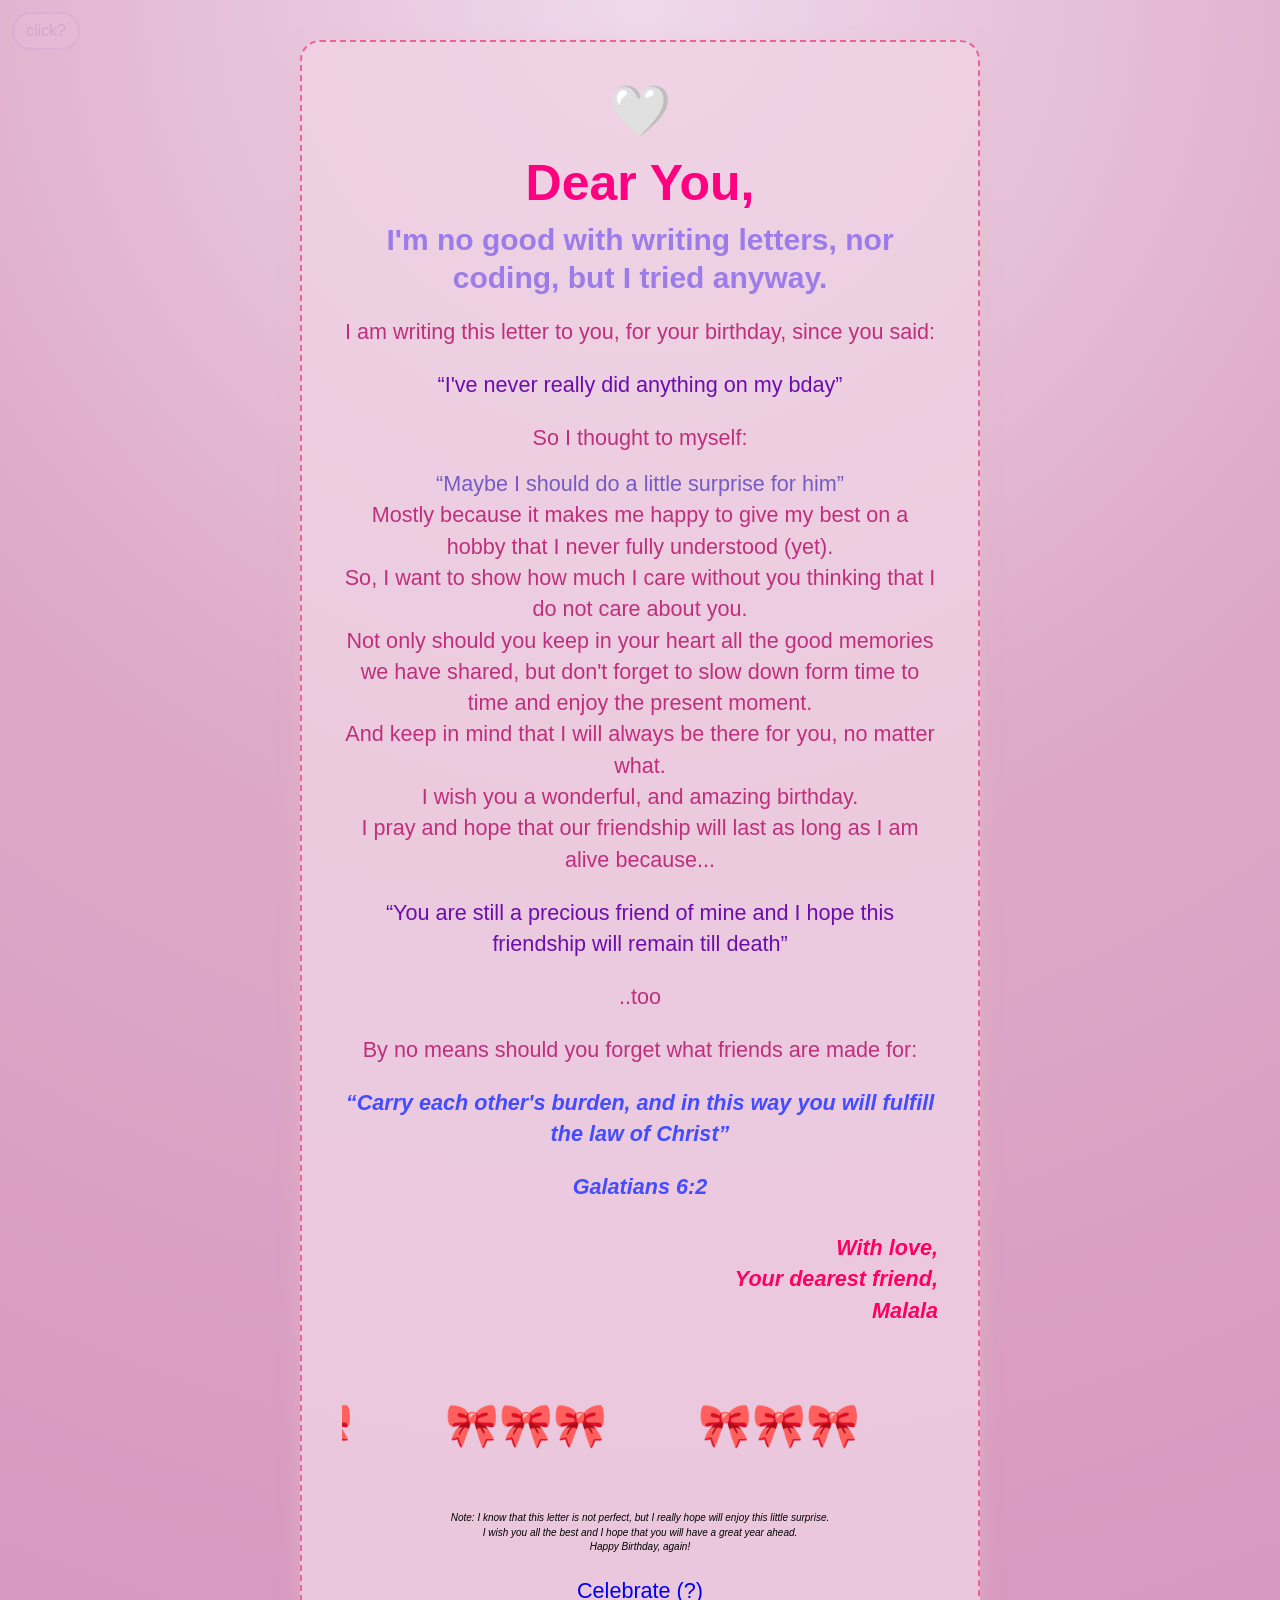
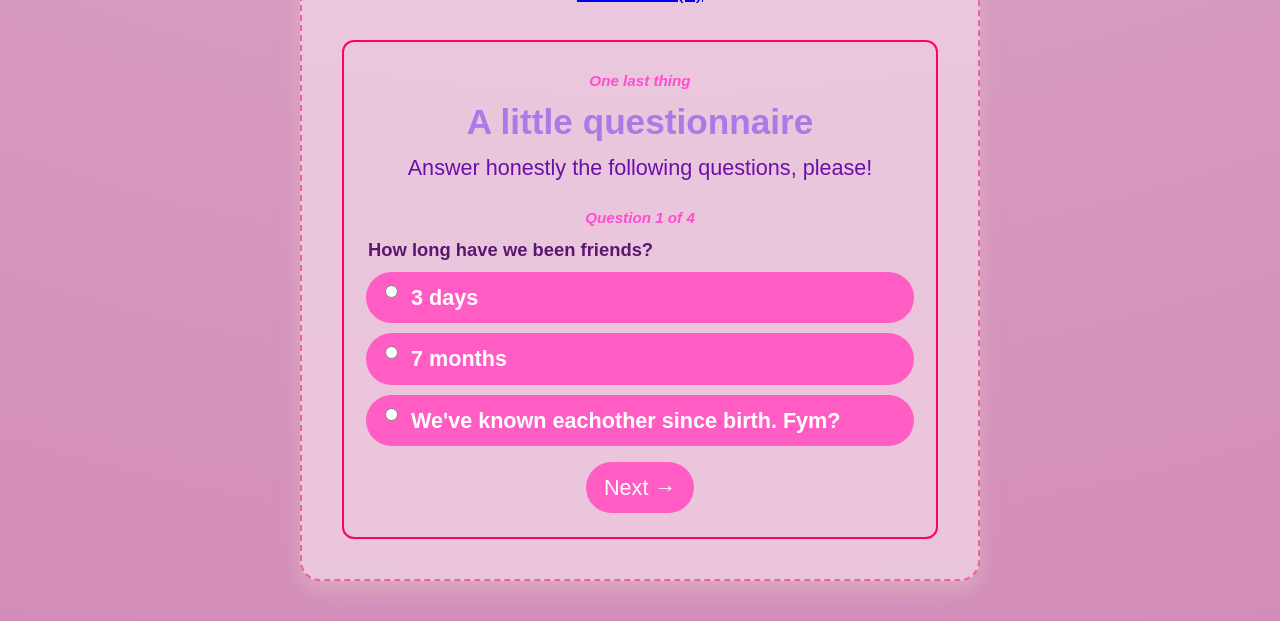
==== index.html @ 6f20fec8 "Create index.html index// which is the site... i hope it works" ====
<!DOCTYPE html>
<html lang="en">
<head> 
    <meta charset="UTF-8">
    <meta name="viewport" content="width=device-width, initial-scale=1.0">
    <title> A little nothing for your birthday </title>
    <style>
        :root { color-scheme: light; }
        * { box-sizing: border-box; }
        html { scroll-behavior: smooth; }
        body {
            position: relative;
            display: flex;
            justify-content: center;
            min-height: 100vh;
            margin: 0;
            padding: clamp(12px, 4vw, 40px);
            overflow-x: hidden;
            background: radial-gradient(circle at top, #efd9eb 0%, #deaac9 35%, #d38db9 100%);
            color: #5b176f;
            font-family: 'Segoe UI', Tahoma, Geneva, Verdana, sans-serif;
        }
        .floating-hearts {
            position: fixed;
            inset: 0;
            z-index: 0;
            overflow: hidden;
            pointer-events: none;
        }
        .heart-particle {
            position: absolute;
            bottom: -10vh;
            left: 0;
            opacity: 0;
            user-select: none;
            animation: floatUp linear infinite;
            text-shadow: 0 0 10px rgba(255,255,255,.45);
        }
        @keyframes floatUp {
            0% { transform: translate3d(0,0,0) scale(.7) rotate(0deg); opacity: 0; }
            15% { opacity: .7; }
            100% { transform: translate3d(var(--drift-x),-118vh,0) scale(1.35) rotate(var(--spin)); opacity: 0; }
        }
        .letter-container {
            position: relative;
            z-index: 1;
            width: min(100%, 680px);
            min-width: 0;
            padding: clamp(20px, 5vw, 40px);
            border: 2px dashed #ec629a;
            border-radius: 20px;
            background: rgba(239,211,228,0.8);
            box-shadow: 0 10px 20px rgba(225,192,193,.55);
            text-align: center;
            opacity: 0;
            transform: translateY(24px) scale(.98);
            transition: opacity .9s ease, transform .9s ease;
        }
        .letter-container.is-visible { opacity: 1; transform: translateY(0) scale(1); }
        .reveal { opacity: 0; transform: translateY(18px) rotate(1deg); filter: blur(4px); transition: opacity .8s ease, transform .8s ease, filter .8s ease; }
        .reveal.is-visible { opacity: 1; transform: translateY(0) rotate(0); filter: blur(0); }
        .heart-icon {
            display: block;
            margin: 0 auto 16px;
            border: 0;
            background: transparent;
            color: crimson;
            cursor: not-allowed;
            font-size: clamp(38px, 10vw, 50px);
            animation: heartPulse 1.8s ease-in-out infinite;
        }
        @keyframes heartPulse { 0%,100% { transform: scale(1); } 50% { transform: scale(1.12); } }
        h1 { margin: 0 0 10px; color: #ff0080; font-size: clamp(2rem, 8vw, 3.125rem); line-height: 1.1; }
        h2 { margin: 0 auto 20px; color: #9b7ce9; font-size: clamp(1.25rem, 4.5vw, 1.875rem); line-height: 1.25; }
        .letter-text, .citation, .qotation, .friendship-quiz-intro { font-size: clamp(1rem, 2.5vw, 1.35rem); line-height: 1.45; }
        .letter-text { margin: 0 0 15px; color: rgb(190, 48, 125); text-indent: 0; }
        .citation { color: #6a0eac; }
        .qotation { color: #765cc2; }
        .signature { margin-top: 30px; color: #fd0061; text-align: right; font-size: clamp(1rem, 2.5vw, 1.35rem); font-style: italic; font-weight: bold; }
        .carousel { width: 100%; margin: 24px auto 0; overflow: hidden; border-radius: 12px; padding: .5em 0; }
        .carousel-track { display: flex; width: max-content; animation: scroll 18s linear infinite; }
        .group { display: flex; flex-shrink: 0; align-items: center; justify-content: center; gap: .75em; padding-right: .75em; }
        .card { display: flex; flex: 0 0 5.5em; height: 3em; align-items: center; justify-content: center; border-radius: 10px; background: rgba(239,211,228,0); font-size: clamp(1.8rem, 7vw, 2.7rem); line-height: 1; }
        @keyframes scroll { from { transform: translateX(0); } to { transform: translateX(-50%); } }
        .note { margin-top: 10px; color: #000; font-size: 10px; font-style: italic; }
        .celebrate-link { margin-top: 20px; text-align: center; }
        .friendship-quiz { margin-top: 34px; padding: clamp(18px, 4vw, 28px) clamp(14px, 4vw, 22px) 24px; border: 2px solid #ff0166; border-radius: 12px; }
        .friendship-quiz h2 { margin: 0 0 8px; color: #9e65e9cc; font-size: clamp(1.6rem, 6vw, 2.2rem); }
        .friendship-quiz-kicker, .question-count { margin: 0 0 8px; color: #ff4dd0; font-size: .95rem; font-weight: 650; font-style: oblique; }
        .friendship-quiz-intro { margin: 8px 0 24px; color: #6a0eac; }
        fieldset { display: grid; gap: 10px; margin: 0; padding: 0; border: 0; text-align: left; }
        legend { margin: 0 0 8px; color: #5b176f; font-size: 1.15rem; font-weight: 700; }
        fieldset label { display: flex; min-width: 0; gap: 10px; align-items: flex-start; padding: 10px 14px; border-radius: 999px; background: #ff5dc4; color: #fff; font-weight: 700; cursor: pointer; transition: background-color 160ms ease, transform 160ms ease; }
        fieldset label:hover { background: #ff9ec5; color: #844c95; transform: translateY(-2px); }
        .friendship-quiz button { margin-top: 16px; padding: 10px 18px; border: 0; border-radius: 999px; background: #ff5dc4; color: #fff8fd; cursor: pointer; font: inherit; }
        .friendship-quiz button:hover { background-color: #ff9ec5; color: #121111; font-weight: bold;}
        .friendship-quiz button:focus-visible { outline: 3px solid #ff0004; outline-offset: 3px; }
        .friendship-quiz-result img { display: block; width: 128px; height: 128px; margin: 0 auto 12px; animation: prize-float 2.1s ease-in-out infinite; filter: drop-shadow(0 10px 18px rgba(162,92,255,.35)); }
        .friendship-quiz-result h3 { margin: 0; color: #5b176f; }
        @keyframes prize-float { 0%,100% { transform: translateY(0) scale(1); } 50% { transform: translateY(-8px) scale(1.04); } }
        .invisible-button { position: fixed; top: 12px; left: 12px; z-index: 1000; padding: 8px 12px; border: 2px solid #9b7ce9; border-radius: 999px; opacity: .1; background: #efd3e4; color: #6a0eac; font: inherit; cursor: not-allowed; }
        @media (max-width: 480px) {
            body { padding: 10px; }
            .letter-container { border-radius: 14px; }
            .letter-text, .citation, .qotation { font-size: 1rem; }
            fieldset label { border-radius: 12px; }
            .friendship-quiz { margin-top: 24px; }
        }
        @media (prefers-reduced-motion: reduce) {
            *, *::before, *::after { scroll-behavior: auto !important; animation-duration: .01ms !important; animation-iteration-count: 1 !important; transition-duration: .01ms !important; }
        }
    </style>
    <style>
        /*i kinda think this is too much tho*/
        .friendship-quiz h2 { 
            margin: 0 0 8px; 
            font-size: clamp(1.6rem, 4vw, 2.2rem); 
            color: #9e65e9cc
        }
        img{
            width: 100%;
        }
    </style>
</head>
<body>
<button id="reveal-button" class="invisible-button" aria-label="hidden message">
    click?
</button>
    <div class="floating-hearts" id="floating-hearts" aria-hidden="true"></div>
    <div class="letter-container">
        <div class="heart-icon reveal">🤍</div>
        <h1 class="reveal">Dear You,</h1>
        <h2 class="reveal">I'm no good with writing letters, nor coding, but I tried anyway.</h2>
        <p class="letter-text reveal">
            I am writing this letter to you, for your birthday, since you said: <br>
        <div class="citation reveal"> 
            <p><q>I've never really did anything on my bday</q></p> </div>

        <p class="letter-text reveal">
            So I thought to myself:<br>
        <div class="qotation reveal">
            <q>Maybe I should do a little surprise for him</q> </div>
        
            <p class="letter-text reveal">
            Mostly because it makes me happy to give my best on a hobby that I never fully understood (yet). <br>
            So, I want to show how much I care without you thinking that I do not care about you.<br>
            Not only should you keep in your heart all the good memories we have shared, but don't forget to slow down form time to time and enjoy the present moment.<br>
            And keep in mind that I will always be there for you, no matter what.<br>
            I wish you a wonderful, and amazing birthday.<br>
            I pray and hope that our friendship will last as long as I am alive because...<br>
        <div class="citation reveal">
            <p><q>You are still a precious friend of mine and I hope this friendship will remain till death</q></p>
        <div class="letter-text reveal"><p>..too</p></div>
        <div class="letter-text reveal">
            <p>By no means should you forget what friends are made for:</p>
        </div>
        <div class="citation reveal" style="font-family:'Lucida Sans', 'Lucida Sans Regular', 'Lucida Grande', 'Lucida Sans Unicode', Geneva, Verdana, sans-serif; font-weight: bold; font-style: oblique; color: rgb(67, 76, 255);">
            <q>Carry each other's burden, and in this way you will fulfill the law of Christ</q>
            <p>Galatians 6:2</p>
        </div>
        <p class="signature reveal"> With love,<br> Your dearest friend,<br>Malala</p>
        <div class="carousel reveal">
            <div class="carousel-track">
                <div class="group">
                    <div class="card">🎀🎀🎀</div>
                    <div class="card">🎀🎀🎀</div>
                    <div class="card">🎀🎀🎀</div>
                    <div class="card">🎀🎀🎀</div>
                    <div class="card">🎀🎀🎀</div>
                </div>
                <div aria-hidden="true" class="group">
                    <div class="card">🎀🎀🎀</div>
                    <div class="card">🎀🎀🎀</div>
                    <div class="card">🎀🎀🎀</div>
                    <div class="card">🎀🎀🎀</div>
                    <div class="card">🎀🎀🎀</div>
                </div>
            </div>
        </div>
    <div class="note reveal">
        <p>Note: I know that this letter is not perfect, but I really hope will enjoy this little surprise. <br>
            I wish you all the best and I hope that you will have a great year ahead. <br>
            Happy Birthday, again! <br>
        </p>
    </div>
    <div class="celebrate-link reveal">
        <a href="https://youtu.be/BBJa32lCaaY?si=OQC7jNBbgyOo9_95" target="blank">Celebrate (?)</a>
    </div>
    <section class="friendship-quiz" aria-labelledby="friendship-quiz-title">
        <p class="friendship-quiz-kicker"> One last thing </p>
        <h2 id="friendship-quiz-title"> A little questionnaire</h2>
        <p class="friendship-quiz-intro"> Answer honestly the following questions, please! </p>
        <form id="friendship-form"> 
            <div class="friendship-quiz-question is-active" data-question="1">
                <p class="question-count"> Question 1 of 4 </p>
                <fieldset>
                    <legend> How long have we been friends? </legend>
                        <label><input type="radio" name="duration" value="a"> 3 days </input></label>
                        <label><input type="radio" name="duration" value="b"> 7 months </input></label>
                        <label><input type="radio" name="duration" value="c"> We've known eachother since birth. Fym? </input></label>
                </fieldset>
            </div>
            <div class="friendship-quiz-question" data-question="2" hidden>
                <p class="question-count"> Question 2 of 4 </p>
                <fieldset>
                    <legend> What makes a friendship truly special? </legend>
                        <label><input type="radio" name="great-friendship" value="a"> Trust </input></label>
                        <label><input type="radio" name="great-friendship" value="b"> Laughter </input></label>
                        <label><input type="radio" name="great-friendship" value="c"> Support </input></label>
                </fieldset>
            </div>
            <div class="friendship-quiz-question" data-question="3" hidden> 
                <p class="question-count"> Question 3 of 4 </p>
                <fieldset> 
                    <legend> What should we do next? </legend>
                        <label><input type="radio" name="next-adventure" value="a"> Go on an adventure </input></label>
                        <label><input type="radio" name="next-adventure" value="b"> Find the G spot </input></label>
                        <label><input type="radio" name="next-adventure" value="c"> Whatever, as long as we go together </input></label>
                </fieldset>
            </div>
            <div class="friendship-quiz-question" data-question="4" hidden>
                <p class="question-count"> Question 4 of 4 </p>
                <fieldset>
                    <legend> Are you ready to make more memories? </legend>
                        <label><input type="radio" name="ready-for-more" value="a"> Yes, absolutely </input></label>
                        <label><input type="radio" name="ready-for-more" value="b"> Always</input></label>
                        <label><input type="radio" name="ready-for-more" value="c"> Is that even a question? </input></label>
                </fieldset>
            </div>
            <button class="friendship-quiz-button" type="button" id="next-button"> Next <span aria-hidden="true">→</span></button>
        </form>
        <div class="friendship-quiz-result" id="friendship-quiz-result" aria-live="polite" hidden>
            <img src="golden-cuffs-removebg-preview.png" alt="golden-cuffs" style="width: 128px;height:128px;">
            <h3>Congratulations! You are stuck with me now! 💟</h3>
            <p>Whatever answers you got, I am keeping you in my life. No take backsies! </p>
            <button class="friendship-quiz-reset" type="button">Take it again <span aria-hidden="true">↻</span></button>
        </div>
    </section>        
    </div> 
    <div id="hidden-message" hidden style="font-weight:normal;font-size:medium;justify-self: unset;"> 
        -- /*why do I feel like this is too much and that I am freaking bothering you with my uncomfortableness (is that even a word)*/ //hidden message// <br>
        <p>I had a full on conversation with myself, in a Google Doc, and added it on the Duck.ai since I am too much of a pussy to talk about it face to face;<br>
            Long story short, I may have developped romantic feelings for you and this probably bloomed out of confusion. So, the AI told me to brace myself and talk about it if I cared about you and our friendship.<br>
            S**cidal mission, since I am easily anxious when it comes to our friendship and I cannot read your thoughts, bruh.
            My point is, unless you clarify it, I will suffer into mixed signals until the end of my days. <br>
            So if you see this hidden message-not so hidden message-, make it clear to me, because it does cost my mental health and I cannot afford a therapist, lol. <br> 
            In any case, I double down on what I said earlier, I care about you, and I will probably get heartbroken if we never ever speak to each other again.
        </p>
    </div>
<script> 
    const button = document.getElementById('reveal-button');
    const message = document.getElementById('hidden-message');

    button.addEventListener('click',() => {
        message.hidden = !message.hidden;

    });

    const revealElements = document.querySelectorAll('.reveal');
    const container = document.querySelector('.letter-container');

    const revealObserver = new IntersectionObserver((entries) => {
        entries.forEach((entry) => {
            if (entry.isIntersecting) {
                entry.target.classList.add('is-visible');
                revealObserver.unobserve(entry.target);
            }
        });
    }, { threshold: 0.18 });

    revealElements.forEach((element) => revealObserver.observe(element));

    if (container) {
        requestAnimationFrame(() => {
            container.classList.add('is-visible');
        });
    }

    const heartsContainer = document.getElementById('floating-hearts');
    const heartTypes = ['❤', '♥', '♡', '💗', '💖','<3'];

    if (heartsContainer) {
        for (let i = 0; i < 26; i++) {
            const heart = document.createElement('span');
            heart.className = 'heart-particle';
            heart.textContent = heartTypes[i % heartTypes.length];

            const size = 14 + Math.random() * 26;
            const left = Math.random() * 100;
            const drift = (Math.random() - 0.5) * 220;
            const duration = 10 + Math.random() * 18;
            const delay = -Math.random() * 20;
            const opacity = 0.25 + Math.random() * 0.55;

            heart.style.left = `${left}%`;
            heart.style.fontSize = `${size}px`;
            heart.style.animationDuration = `${duration}s`;
            heart.style.animationDelay = `${delay}s`;
            heart.style.opacity = opacity;
            heart.style.setProperty('--drift-x', `${drift}px`);
            heart.style.setProperty('--spin', `${(Math.random() - 0.5) * 180}deg`);

            heartsContainer.appendChild(heart);
        }
    }
</script>
</body>
<script>
    const questions = Array.from(document.querySelectorAll('.friendship-quiz-question'));
    const nextButton = document.getElementById('next-button');
    const form = document.getElementById('friendship-form');
    const resultBox = document.getElementById('friendship-quiz-result');
    const resetButton = resultBox.querySelector('.friendship-quiz-reset');

    let currentQuestionIndex = 0;

    function showQuestion(index) {
        questions.forEach((question, questionIndex) => {
            const isActive = questionIndex === index;
            question.hidden = !isActive;
            question.classList.toggle('is-active', isActive);
        });

        const isLastQuestion = index === questions.length - 1;
        nextButton.innerHTML = isLastQuestion
            ? 'Finish <span aria-hidden="true">✓</span>'
            : 'Next <span aria-hidden="true">→</span>';
    }

    function validateCurrentQuestion() {
        const currentQuestion = questions[currentQuestionIndex];
        const currentAnswer = currentQuestion.querySelector('input[type="radio"]:checked');

        if (!currentAnswer) {
            currentQuestion.scrollIntoView({ behavior: 'smooth', block: 'center' });
            currentQuestion.style.outline = '2px solid #ff2a6d';
            currentQuestion.style.borderRadius = '10px';
            return false;
        }

        currentQuestion.style.outline = 'none';
        return true;
    }

    nextButton.addEventListener('click', () => {
        if (!validateCurrentQuestion()) {
            return;
        }

        if (currentQuestionIndex < questions.length - 1) {
            currentQuestionIndex += 1;
            showQuestion(currentQuestionIndex);
            return;
        }

        form.hidden = true;
        resultBox.hidden = false;
    });

    resetButton.addEventListener('click', () => {
        currentQuestionIndex = 0;
        form.hidden = false;
        resultBox.hidden = true;
        questions.forEach((question) => {
            question.hidden = question.dataset.question !== '1';
            question.classList.toggle('is-active', question.dataset.question === '1');
            question.style.outline = 'none';
            question.querySelectorAll('input[type="radio"]').forEach((radio) => {
                radio.checked = false;
            });
        });
        showQuestion(0);
    });

    showQuestion(0);
</script>
</html>
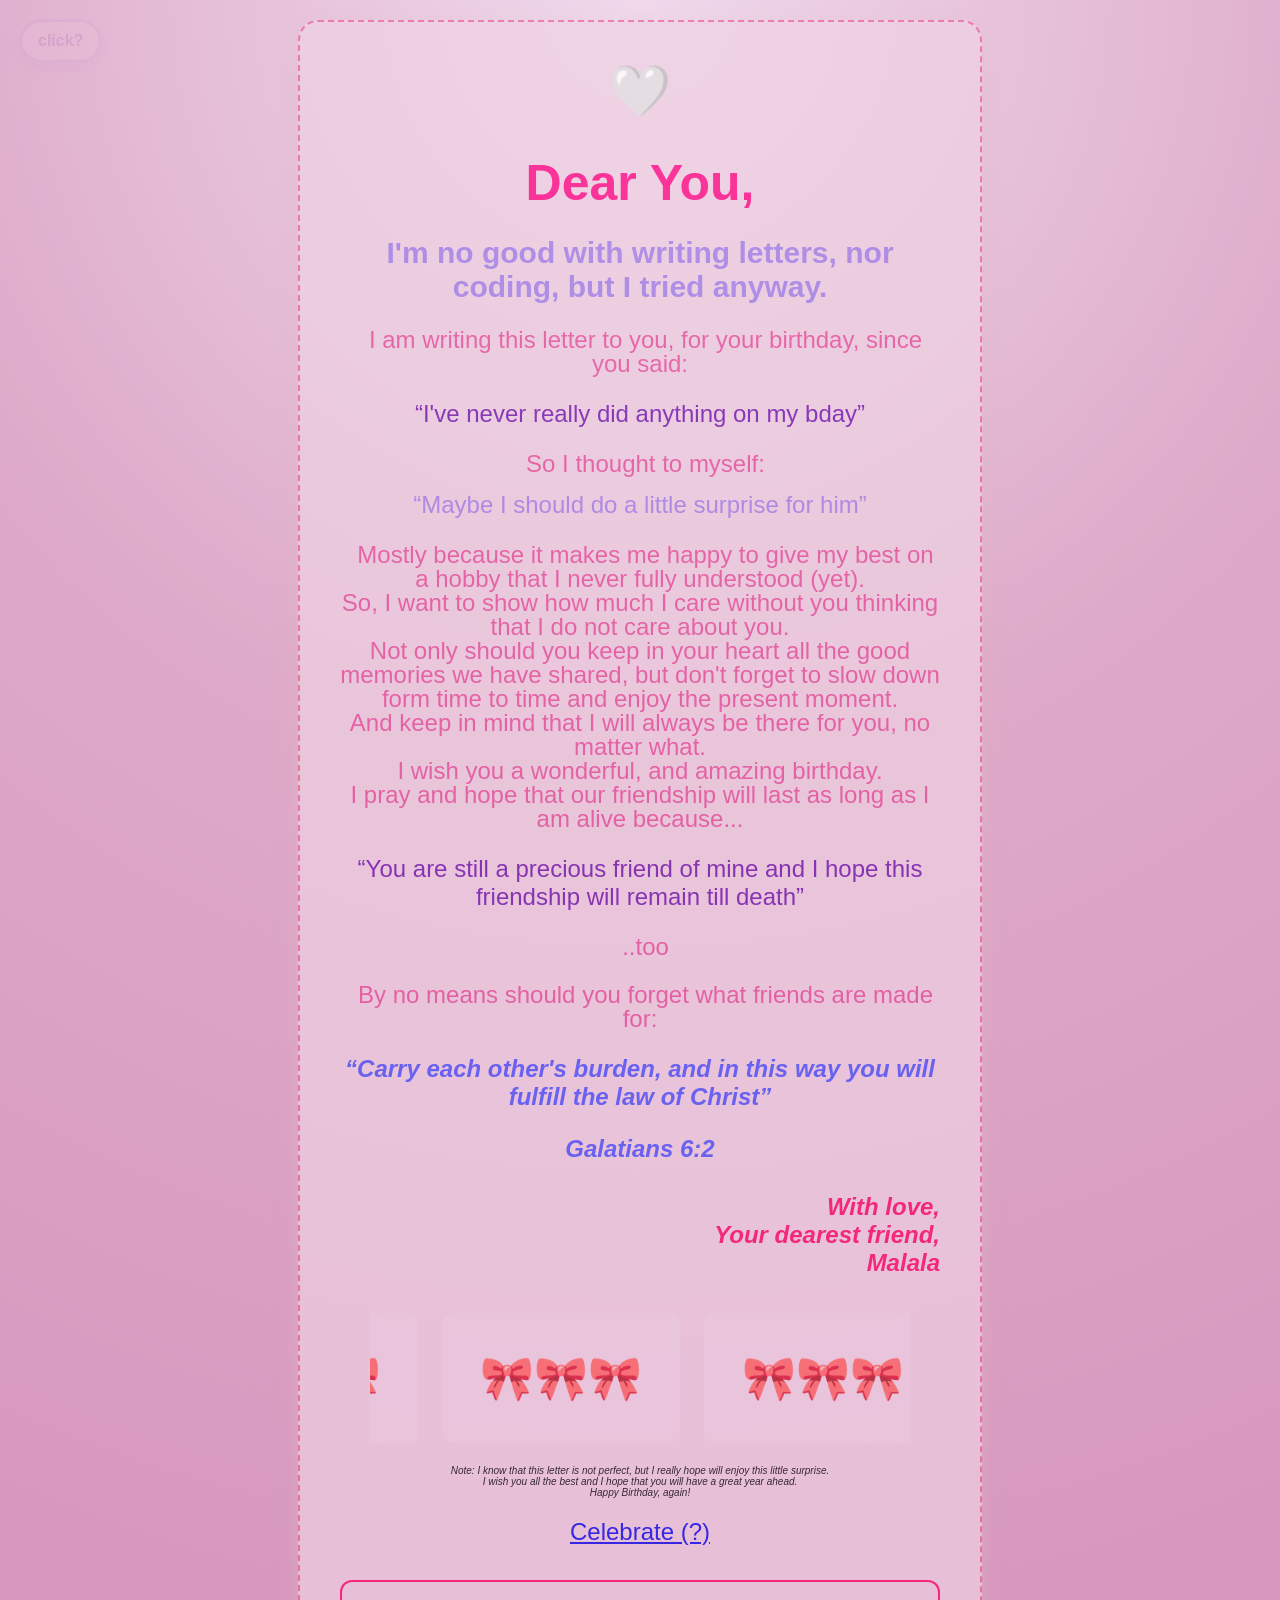
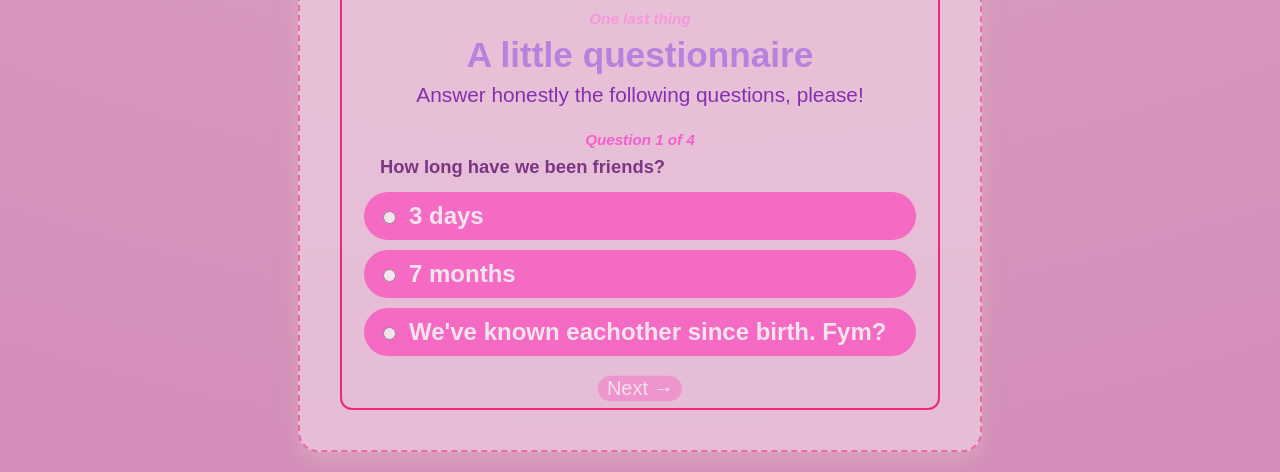
==== commit dc72ddc2: "a link ? a  little improvement" ====
--- a/index.html
+++ b/index.html
@@ -4,112 +4,7 @@
     <meta charset="UTF-8">
     <meta name="viewport" content="width=device-width, initial-scale=1.0">
     <title> A little nothing for your birthday </title>
-    <style>
-        :root { color-scheme: light; }
-        * { box-sizing: border-box; }
-        html { scroll-behavior: smooth; }
-        body {
-            position: relative;
-            display: flex;
-            justify-content: center;
-            min-height: 100vh;
-            margin: 0;
-            padding: clamp(12px, 4vw, 40px);
-            overflow-x: hidden;
-            background: radial-gradient(circle at top, #efd9eb 0%, #deaac9 35%, #d38db9 100%);
-            color: #5b176f;
-            font-family: 'Segoe UI', Tahoma, Geneva, Verdana, sans-serif;
-        }
-        .floating-hearts {
-            position: fixed;
-            inset: 0;
-            z-index: 0;
-            overflow: hidden;
-            pointer-events: none;
-        }
-        .heart-particle {
-            position: absolute;
-            bottom: -10vh;
-            left: 0;
-            opacity: 0;
-            user-select: none;
-            animation: floatUp linear infinite;
-            text-shadow: 0 0 10px rgba(255,255,255,.45);
-        }
-        @keyframes floatUp {
-            0% { transform: translate3d(0,0,0) scale(.7) rotate(0deg); opacity: 0; }
-            15% { opacity: .7; }
-            100% { transform: translate3d(var(--drift-x),-118vh,0) scale(1.35) rotate(var(--spin)); opacity: 0; }
-        }
-        .letter-container {
-            position: relative;
-            z-index: 1;
-            width: min(100%, 680px);
-            min-width: 0;
-            padding: clamp(20px, 5vw, 40px);
-            border: 2px dashed #ec629a;
-            border-radius: 20px;
-            background: rgba(239,211,228,0.8);
-            box-shadow: 0 10px 20px rgba(225,192,193,.55);
-            text-align: center;
-            opacity: 0;
-            transform: translateY(24px) scale(.98);
-            transition: opacity .9s ease, transform .9s ease;
-        }
-        .letter-container.is-visible { opacity: 1; transform: translateY(0) scale(1); }
-        .reveal { opacity: 0; transform: translateY(18px) rotate(1deg); filter: blur(4px); transition: opacity .8s ease, transform .8s ease, filter .8s ease; }
-        .reveal.is-visible { opacity: 1; transform: translateY(0) rotate(0); filter: blur(0); }
-        .heart-icon {
-            display: block;
-            margin: 0 auto 16px;
-            border: 0;
-            background: transparent;
-            color: crimson;
-            cursor: not-allowed;
-            font-size: clamp(38px, 10vw, 50px);
-            animation: heartPulse 1.8s ease-in-out infinite;
-        }
-        @keyframes heartPulse { 0%,100% { transform: scale(1); } 50% { transform: scale(1.12); } }
-        h1 { margin: 0 0 10px; color: #ff0080; font-size: clamp(2rem, 8vw, 3.125rem); line-height: 1.1; }
-        h2 { margin: 0 auto 20px; color: #9b7ce9; font-size: clamp(1.25rem, 4.5vw, 1.875rem); line-height: 1.25; }
-        .letter-text, .citation, .qotation, .friendship-quiz-intro { font-size: clamp(1rem, 2.5vw, 1.35rem); line-height: 1.45; }
-        .letter-text { margin: 0 0 15px; color: rgb(190, 48, 125); text-indent: 0; }
-        .citation { color: #6a0eac; }
-        .qotation { color: #765cc2; }
-        .signature { margin-top: 30px; color: #fd0061; text-align: right; font-size: clamp(1rem, 2.5vw, 1.35rem); font-style: italic; font-weight: bold; }
-        .carousel { width: 100%; margin: 24px auto 0; overflow: hidden; border-radius: 12px; padding: .5em 0; }
-        .carousel-track { display: flex; width: max-content; animation: scroll 18s linear infinite; }
-        .group { display: flex; flex-shrink: 0; align-items: center; justify-content: center; gap: .75em; padding-right: .75em; }
-        .card { display: flex; flex: 0 0 5.5em; height: 3em; align-items: center; justify-content: center; border-radius: 10px; background: rgba(239,211,228,0); font-size: clamp(1.8rem, 7vw, 2.7rem); line-height: 1; }
-        @keyframes scroll { from { transform: translateX(0); } to { transform: translateX(-50%); } }
-        .note { margin-top: 10px; color: #000; font-size: 10px; font-style: italic; }
-        .celebrate-link { margin-top: 20px; text-align: center; }
-        .friendship-quiz { margin-top: 34px; padding: clamp(18px, 4vw, 28px) clamp(14px, 4vw, 22px) 24px; border: 2px solid #ff0166; border-radius: 12px; }
-        .friendship-quiz h2 { margin: 0 0 8px; color: #9e65e9cc; font-size: clamp(1.6rem, 6vw, 2.2rem); }
-        .friendship-quiz-kicker, .question-count { margin: 0 0 8px; color: #ff4dd0; font-size: .95rem; font-weight: 650; font-style: oblique; }
-        .friendship-quiz-intro { margin: 8px 0 24px; color: #6a0eac; }
-        fieldset { display: grid; gap: 10px; margin: 0; padding: 0; border: 0; text-align: left; }
-        legend { margin: 0 0 8px; color: #5b176f; font-size: 1.15rem; font-weight: 700; }
-        fieldset label { display: flex; min-width: 0; gap: 10px; align-items: flex-start; padding: 10px 14px; border-radius: 999px; background: #ff5dc4; color: #fff; font-weight: 700; cursor: pointer; transition: background-color 160ms ease, transform 160ms ease; }
-        fieldset label:hover { background: #ff9ec5; color: #844c95; transform: translateY(-2px); }
-        .friendship-quiz button { margin-top: 16px; padding: 10px 18px; border: 0; border-radius: 999px; background: #ff5dc4; color: #fff8fd; cursor: pointer; font: inherit; }
-        .friendship-quiz button:hover { background-color: #ff9ec5; color: #121111; font-weight: bold;}
-        .friendship-quiz button:focus-visible { outline: 3px solid #ff0004; outline-offset: 3px; }
-        .friendship-quiz-result img { display: block; width: 128px; height: 128px; margin: 0 auto 12px; animation: prize-float 2.1s ease-in-out infinite; filter: drop-shadow(0 10px 18px rgba(162,92,255,.35)); }
-        .friendship-quiz-result h3 { margin: 0; color: #5b176f; }
-        @keyframes prize-float { 0%,100% { transform: translateY(0) scale(1); } 50% { transform: translateY(-8px) scale(1.04); } }
-        .invisible-button { position: fixed; top: 12px; left: 12px; z-index: 1000; padding: 8px 12px; border: 2px solid #9b7ce9; border-radius: 999px; opacity: .1; background: #efd3e4; color: #6a0eac; font: inherit; cursor: not-allowed; }
-        @media (max-width: 480px) {
-            body { padding: 10px; }
-            .letter-container { border-radius: 14px; }
-            .letter-text, .citation, .qotation { font-size: 1rem; }
-            fieldset label { border-radius: 12px; }
-            .friendship-quiz { margin-top: 24px; }
-        }
-        @media (prefers-reduced-motion: reduce) {
-            *, *::before, *::after { scroll-behavior: auto !important; animation-duration: .01ms !important; animation-iteration-count: 1 !important; transition-duration: .01ms !important; }
-        }
-    </style>
+    <link rel="stylesheet" href="style.css">
     <style>
         /*i kinda think this is too much tho*/
         .friendship-quiz h2 { 
@@ -238,7 +133,8 @@
     </section>        
     </div> 
     <div id="hidden-message" hidden style="font-weight:normal;font-size:medium;justify-self: unset;"> 
-        -- /*why do I feel like this is too much and that I am freaking bothering you with my uncomfortableness (is that even a word)*/ //hidden message// <br>
+        -- /*why do I feel like this is too much and that I am freaking bothering you with my uncomfortableness (is that even a word)*/ <br>
+        I'm not even sure if you will see the button or you will inspect this. Anyway //hidden message// <br>
         <p>I had a full on conversation with myself, in a Google Doc, and added it on the Duck.ai since I am too much of a pussy to talk about it face to face;<br>
             Long story short, I may have developped romantic feelings for you and this probably bloomed out of confusion. So, the AI told me to brace myself and talk about it if I cared about you and our friendship.<br>
             S**cidal mission, since I am easily anxious when it comes to our friendship and I cannot read your thoughts, bruh.
@@ -247,131 +143,6 @@
             In any case, I double down on what I said earlier, I care about you, and I will probably get heartbroken if we never ever speak to each other again.
         </p>
     </div>
-<script> 
-    const button = document.getElementById('reveal-button');
-    const message = document.getElementById('hidden-message');
-
-    button.addEventListener('click',() => {
-        message.hidden = !message.hidden;
-
-    });
-
-    const revealElements = document.querySelectorAll('.reveal');
-    const container = document.querySelector('.letter-container');
-
-    const revealObserver = new IntersectionObserver((entries) => {
-        entries.forEach((entry) => {
-            if (entry.isIntersecting) {
-                entry.target.classList.add('is-visible');
-                revealObserver.unobserve(entry.target);
-            }
-        });
-    }, { threshold: 0.18 });
-
-    revealElements.forEach((element) => revealObserver.observe(element));
-
-    if (container) {
-        requestAnimationFrame(() => {
-            container.classList.add('is-visible');
-        });
-    }
-
-    const heartsContainer = document.getElementById('floating-hearts');
-    const heartTypes = ['❤', '♥', '♡', '💗', '💖','<3'];
-
-    if (heartsContainer) {
-        for (let i = 0; i < 26; i++) {
-            const heart = document.createElement('span');
-            heart.className = 'heart-particle';
-            heart.textContent = heartTypes[i % heartTypes.length];
-
-            const size = 14 + Math.random() * 26;
-            const left = Math.random() * 100;
-            const drift = (Math.random() - 0.5) * 220;
-            const duration = 10 + Math.random() * 18;
-            const delay = -Math.random() * 20;
-            const opacity = 0.25 + Math.random() * 0.55;
-
-            heart.style.left = `${left}%`;
-            heart.style.fontSize = `${size}px`;
-            heart.style.animationDuration = `${duration}s`;
-            heart.style.animationDelay = `${delay}s`;
-            heart.style.opacity = opacity;
-            heart.style.setProperty('--drift-x', `${drift}px`);
-            heart.style.setProperty('--spin', `${(Math.random() - 0.5) * 180}deg`);
-
-            heartsContainer.appendChild(heart);
-        }
-    }
-</script>
+<script src="script.js"></script>
 </body>
-<script>
-    const questions = Array.from(document.querySelectorAll('.friendship-quiz-question'));
-    const nextButton = document.getElementById('next-button');
-    const form = document.getElementById('friendship-form');
-    const resultBox = document.getElementById('friendship-quiz-result');
-    const resetButton = resultBox.querySelector('.friendship-quiz-reset');
-
-    let currentQuestionIndex = 0;
-
-    function showQuestion(index) {
-        questions.forEach((question, questionIndex) => {
-            const isActive = questionIndex === index;
-            question.hidden = !isActive;
-            question.classList.toggle('is-active', isActive);
-        });
-
-        const isLastQuestion = index === questions.length - 1;
-        nextButton.innerHTML = isLastQuestion
-            ? 'Finish <span aria-hidden="true">✓</span>'
-            : 'Next <span aria-hidden="true">→</span>';
-    }
-
-    function validateCurrentQuestion() {
-        const currentQuestion = questions[currentQuestionIndex];
-        const currentAnswer = currentQuestion.querySelector('input[type="radio"]:checked');
-
-        if (!currentAnswer) {
-            currentQuestion.scrollIntoView({ behavior: 'smooth', block: 'center' });
-            currentQuestion.style.outline = '2px solid #ff2a6d';
-            currentQuestion.style.borderRadius = '10px';
-            return false;
-        }
-
-        currentQuestion.style.outline = 'none';
-        return true;
-    }
-
-    nextButton.addEventListener('click', () => {
-        if (!validateCurrentQuestion()) {
-            return;
-        }
-
-        if (currentQuestionIndex < questions.length - 1) {
-            currentQuestionIndex += 1;
-            showQuestion(currentQuestionIndex);
-            return;
-        }
-
-        form.hidden = true;
-        resultBox.hidden = false;
-    });
-
-    resetButton.addEventListener('click', () => {
-        currentQuestionIndex = 0;
-        form.hidden = false;
-        resultBox.hidden = true;
-        questions.forEach((question) => {
-            question.hidden = question.dataset.question !== '1';
-            question.classList.toggle('is-active', question.dataset.question === '1');
-            question.style.outline = 'none';
-            question.querySelectorAll('input[type="radio"]').forEach((radio) => {
-                radio.checked = false;
-            });
-        });
-        showQuestion(0);
-    });
-
-    showQuestion(0);
-</script>
 </html>
--- a/style.css
+++ b/style.css
@@ -0,0 +1,352 @@
+/* Style background page */
+body{
+    position: relative;
+    background: radial-gradient(circle at top, #efd9eb 0%, #deaac9 35%, #d38db9 100%);
+    font-family: 'Segoe UI', Tahoma, Geneva, Verdana, sans-serif;
+    font-display: auto;
+    display: flex;
+    justify-content: center;
+    min-height: 100vh;
+    margin: 0;
+    padding: 20px;
+    overflow-x: hidden;
+}
+
+.floating-hearts {
+    position: fixed;
+    inset: 0;
+    overflow: hidden;
+    pointer-events: none;
+    z-index: 0;
+}
+
+.heart-particle {
+    position: absolute;
+    bottom: -10vh;
+    left: 0;
+    opacity: 0;
+    user-select: none;
+    animation: floatUp linear infinite;
+    text-shadow: 0 0 10px rgba(255, 255, 255, 0.45);
+}
+
+@keyframes floatUp {
+    0% {
+        transform: translate3d(0, 0, 0) scale(0.7) rotate(0deg);
+        opacity: 0;
+    }
+    15% {
+        opacity: 0.7;
+    }
+    100% {
+        transform: translate3d(var(--drift-x), -118vh, 0) scale(1.35) rotate(var(--spin));
+        opacity: 0;
+    }
+}
+
+/* The letter container card*/
+.letter-container{
+    position: relative;
+    z-index: 1;
+    background: rgba(239, 211, 228, 0.9);
+    max-width: 600px;
+    width: 100%;
+    padding: 40px;
+    border-radius: 20px;
+    box-shadow: 0 10px 20px rgba(225, 192, 193, 0.548);
+    border: 2px dashed#ec629a;
+    text-align: center;
+    transform: translateY(24px) scale(0.98);
+    transition: opacity 0.9s ease, transform 0.9s ease;
+}
+
+.letter-container.is-visible {
+    opacity: 0.75;
+    transform: translateY(0) scale(1);
+}
+
+.reveal {
+    opacity: 0;
+    transform: translateY(18px) rotate(1deg);
+    filter: blur(4px);
+    transition: opacity 0.8s ease, transform 0.8s ease, filter 0.8s ease;
+}
+
+.reveal.is-visible {
+    opacity: 1;
+    transform: translateY(0) rotate(0deg);
+    filter: blur(0);
+}
+
+.heart-icon {
+    display: block;
+    border: 0;
+    background: transparent;
+    cursor: pointer;
+    font-size: 50px;
+    text-align: center;
+    text-decoration: wavy;
+    color: crimson;
+    margin-bottom: 20px;
+    animation: heartPulse 1.8s ease-in-out infinite;
+}
+
+@keyframes heartPulse {
+    0%, 100% { transform: scale(1); }
+    50% { transform: scale(1.12); }
+}
+/* The citation from WhatsApp*/
+.citation {
+    font-size: medium;
+    color:#6a0eac;
+    text-align: center;
+    font-size: clamp(1rem, 2.5vw,1.5rem);
+
+}
+.qotation {
+    color:#9b7ce9;
+    font-size: clamp(1rem, 2.5vw,1.5rem);
+
+}
+/*the cute icon */
+.heart-icon {
+    display: block;
+    border: 0;
+    background: transparent;
+    cursor: pointer;
+    font-size: 50px;
+    text-align: center;
+    text-decoration: wavy;
+    color: crimson;
+    margin-bottom: 20px;
+}
+/* THe Heading style */
+h1 {
+    color: #ff0080;
+    font-size: 50px;
+    margin-bottom: 10px;
+}
+/* the second Heading */
+h2 {
+    color: #9b7ce9;
+    font-size: 30px;
+    text-align: center;
+    margin-bottom: auto;
+}
+/* Letter paragraph */
+.letter-text {
+    color: rgb(230, 74, 152);
+    font-size: clamp(1rem, 2.5vw,1.5rem);
+    line-height: 1.0;
+    margin-bottom: 15px;
+    text-indent: 11px;
+}
+/*carousel like animation*/
+.carousel {
+    margin: auto;
+    width: 90%;
+    overflow: hidden;
+    position: relative;
+    padding: 0.5em 0;
+}
+
+.carousel-track {
+    display: flex;
+    width: max-content;
+    animation: scroll 18s linear infinite;
+}
+
+/*the group of the items*/
+.group {
+    display: flex;
+    align-items: center;
+    justify-content: center;
+    gap: 1em;
+    flex-shrink: 0;
+    padding-right: 1em;
+}
+
+/* the items in the carousel animation*/
+.card {
+    flex: 0 0 5.5em;
+    height: 3em;
+    display: flex;
+    align-items: center;
+    justify-content: center;
+    opacity: 1;
+    background-color: rgba(239, 211, 228, 0.75);
+    font-size: 2.7rem;
+    border-radius: 10px;
+    line-height: 1;
+}
+
+/*animation itself*/
+@keyframes scroll {
+    from { transform: translateX(0); }
+    to { transform: translateX(-50%); }
+}
+/* The signature styling*/
+.signature {
+    margin-top: 30px;
+    font-style: italic;
+    color: #fd0061;
+    text-align: right;
+    font-size: 18px;
+    font-weight: bold;
+    font-size: clamp(1rem, 2.5vw,1.5rem);
+}
+/* The note styling*/
+.note {
+    margin-top: 10px;
+    font-style: italic;
+    color: #000000;
+    text-align: center;
+    font-size: 10px;
+}
+/*ragebait(?) button */
+.celebrate-link {
+    display: block;
+    margin-top: 20px;
+    text-align: center;
+}
+/* quiz styling*/
+.friendship-quiz {
+    margin-top: 34px;
+    padding: 28px 22px 24px;
+    border: 2px solid #ff0166;
+    border-radius: 12px;
+    background: rgba(255, 255, 255, 0);
+}
+/* the button quiz styling */
+.friendship-quiz button {
+    transform: translateY(10px);
+    gap: 20px;
+    border: royalblue;
+    border-radius: 999px;
+    scale: 150%;
+    background: #ff5dc47b;
+    color: #fff8fd;
+    cursor: pointer;
+}
+/* quiz head*/
+.friendship-quiz-kicker {
+    margin: 0 0 8px;
+    color: #ff98e3;
+    font-size: 0.95rem;
+    font-weight: 650;
+    font-style: oblique;
+}
+/* question count */
+.question-count {
+    margin: 0 0 8px;
+    color: #ff4dd0;
+    font-size: 0.95rem;
+    font-weight: 650;
+    font-style: oblique;
+}
+/* question text */
+.friendship-quiz-intro {
+    margin: 8px 0 24px;
+    color: #6a0eac;
+    font-size: clamp(1.1rem, 2.5vw, 1.3rem);
+}
+/* questions */
+fieldset {
+    display: grid;
+    gap: 10px;
+    margin: 0;
+    padding: 0;
+    border: 0;
+    text-align: left;
+    transition: transform background-color 5ms ease;
+}
+/* question legend */
+legend {
+    margin: 14px;
+    color:#5b176f;
+    font-size: 1.15rem;
+    font-weight: 700;
+}
+/* option styling*/
+fieldset label {
+    display: flex;
+    gap: 10px;
+    align-items: center;
+    padding: 10px 14px;
+    border: 0px;
+    border-radius: 999px;
+    background: #ff5dc4;
+    color:#ffffff;
+    font-weight: 700;
+    cursor: pointer;
+    transition: background-color 160ms ease, transform 160ms ease;
+}
+/*hovering the options*/
+fieldset label:hover {
+    background-color: #ff9ec5;
+    color: #844c95;
+    transform: translateY(-4px);
+}
+/*fuck is a quiz button focus?*/ 
+.quiz-button:focus-visible {
+    background-color: #ff0004;
+    transform: translateY(-20px);
+}
+.result-heart {
+    font-size: 2.5rem;
+}
+/* image animation css*/
+.friendship-quiz-result img {
+    display: block;
+    margin: 0 auto 12px;
+    width: 110px;
+    height: 110px;
+    animation: prize-float 2.1s ease-in-out infinite;
+    filter: drop-shadow(0 10px 18px rgba(162, 92, 255, 0.35));
+}
+/* image animation keyframes */
+@keyframes prize-float {
+    0%, 100% {
+        transform: translateY(0) scale(1);
+    }
+    50% {
+        transform: translateY(-8px) scale(1.04);
+    }
+}
+/*results*/
+.friendship-quiz-result h3 {
+    margin: 0;
+    color: #5b176f;
+}
+/*another button, this one's invisible, almost*/
+.invisible-button {
+    position: fixed;
+    opacity: 0.1;
+    top: 20px;
+    left: 20px;
+    z-index: 1000;
+    padding: 10px 16px;
+    border: 2px solid #9b7ce9;
+    border-radius: 999px;
+    background: #efd3e4;
+    color: #6a0eac;
+    font: inherit;
+    font-weight: 700;
+    box-shadow: 0 6px 16px rgba(106, 14, 172, 0.25);
+    cursor: not-allowed;
+    transition: transform 160ms ease, box-shadow 160ms ease, background-color 160ms ease;
+}
+
+.invisible-button:hover,
+.invisible-button:focus-visible {
+    background: #ffffff;
+    transform: translateY(-3px);
+    box-shadow: 0 9px 20px rgba(106, 14, 172, 0.35);
+}
+
+@media (max-width: 640px) {
+    .invisible-button {
+        top: 12px;
+        left: 12px;
+    }
+} 
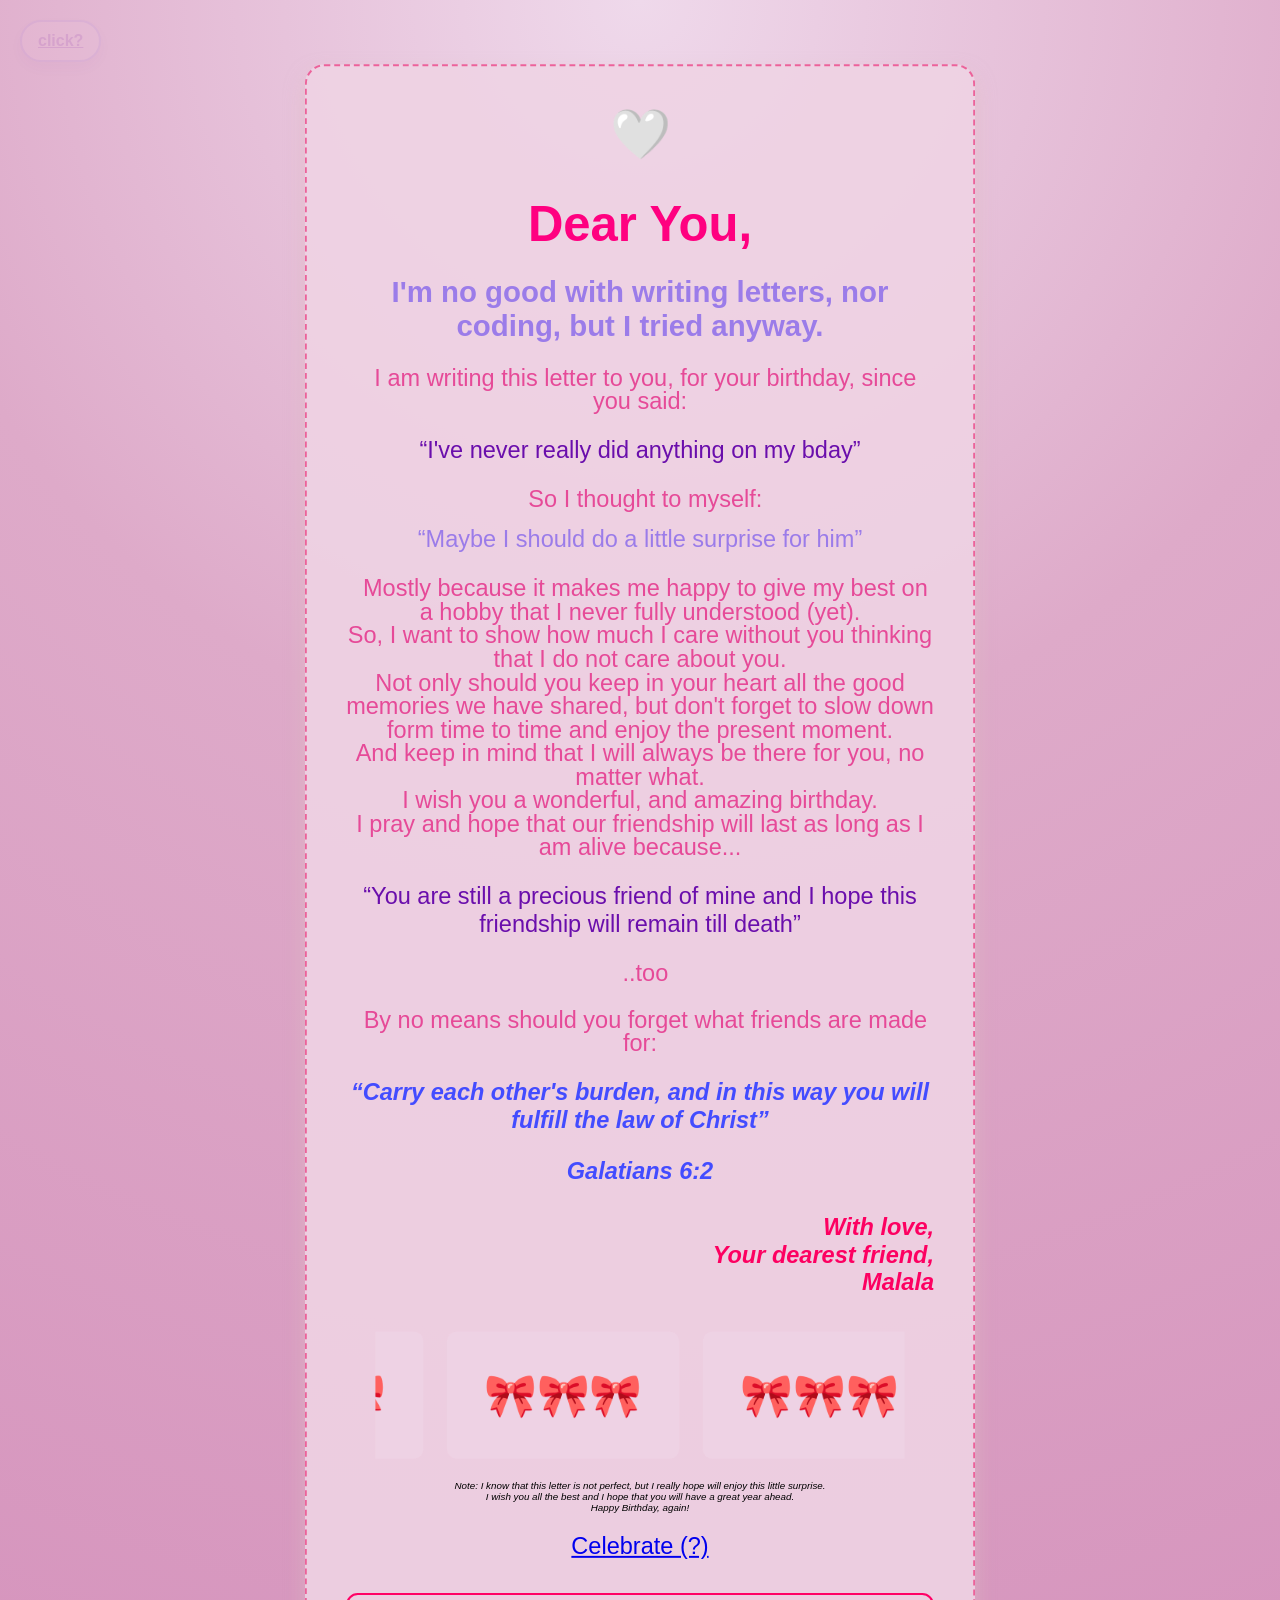
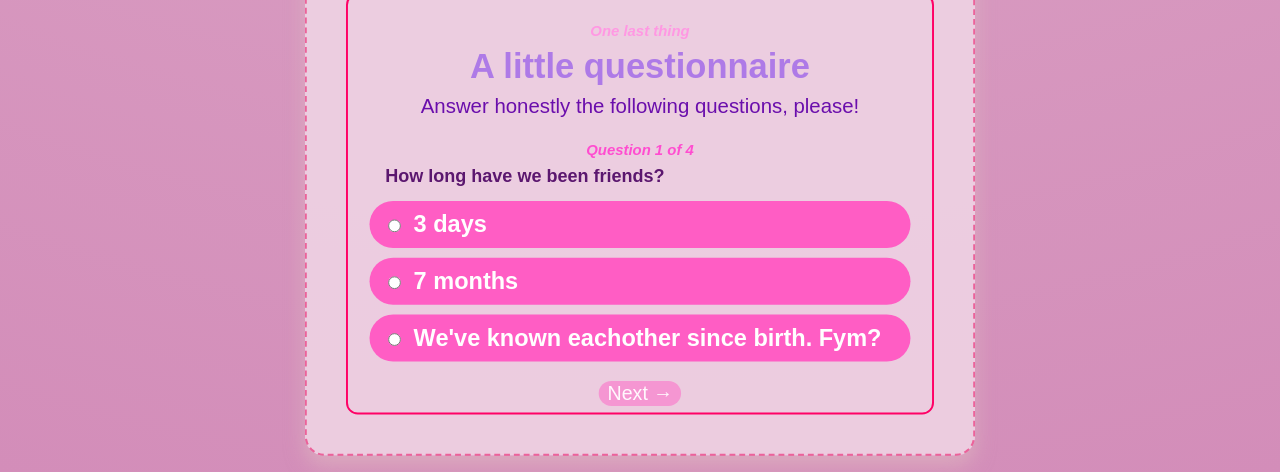
==== commit 8219c25b: "i think my ass has flatened atp i can't feel it anymore" ====
--- a/index.html
+++ b/index.html
@@ -18,12 +18,12 @@
     </style>
 </head>
 <body>
-<button id="reveal-button" class="invisible-button" aria-label="hidden message">
-    click?
-</button>
-    <div class="floating-hearts" id="floating-hearts" aria-hidden="true"></div>
-    <div class="letter-container">
-        <div class="heart-icon reveal">🤍</div>
+    <a class="invisible-button" href="click.html" aria-label="hidden message"> 
+        click?
+    </a>
+        <div class="floating-hearts" id="floating-hearts" aria-hidden="true"></div>
+        <div class="letter-container">
+            <div class="heart-icon reveal">🤍</div>
         <h1 class="reveal">Dear You,</h1>
         <h2 class="reveal">I'm no good with writing letters, nor coding, but I tried anyway.</h2>
         <p class="letter-text reveal">
@@ -132,17 +132,6 @@
         </div>
     </section>        
     </div> 
-    <div id="hidden-message" hidden style="font-weight:normal;font-size:medium;justify-self: unset;"> 
-        -- /*why do I feel like this is too much and that I am freaking bothering you with my uncomfortableness (is that even a word)*/ <br>
-        I'm not even sure if you will see the button or you will inspect this. Anyway //hidden message// <br>
-        <p>I had a full on conversation with myself, in a Google Doc, and added it on the Duck.ai since I am too much of a pussy to talk about it face to face;<br>
-            Long story short, I may have developped romantic feelings for you and this probably bloomed out of confusion. So, the AI told me to brace myself and talk about it if I cared about you and our friendship.<br>
-            S**cidal mission, since I am easily anxious when it comes to our friendship and I cannot read your thoughts, bruh.
-            My point is, unless you clarify it, I will suffer into mixed signals until the end of my days. <br>
-            So if you see this hidden message-not so hidden message-, make it clear to me, because it does cost my mental health and I cannot afford a therapist, lol. <br> 
-            In any case, I double down on what I said earlier, I care about you, and I will probably get heartbroken if we never ever speak to each other again.
-        </p>
-    </div>
 <script src="script.js"></script>
 </body>
 </html>
--- a/style.css
+++ b/style.css
@@ -61,12 +61,13 @@
 }
 
 .letter-container.is-visible {
-    opacity: 0.75;
+    opacity: 1;
     transform: translateY(0) scale(1);
 }
 
 .reveal {
     opacity: 0;
+    visibility: visible;
     transform: translateY(18px) rotate(1deg);
     filter: blur(4px);
     transition: opacity 0.8s ease, transform 0.8s ease, filter 0.8s ease;
@@ -108,12 +109,18 @@
     font-size: clamp(1rem, 2.5vw,1.5rem);
 
 }
+#hidden-message {
+    display: block;
+    font-family: 'Lucida Sans', 'Lucida Sans Regular', 'Lucida Grande', 'Lucida Sans Unicode', Geneva, Verdana, sans-serif;
+    color: #291642;
+    font-weight: lighter;
+    text-align: center;
+}
 /*the cute icon */
 .heart-icon {
     display: block;
     border: 0;
     background: transparent;
-    cursor: pointer;
     font-size: 50px;
     text-align: center;
     text-decoration: wavy;
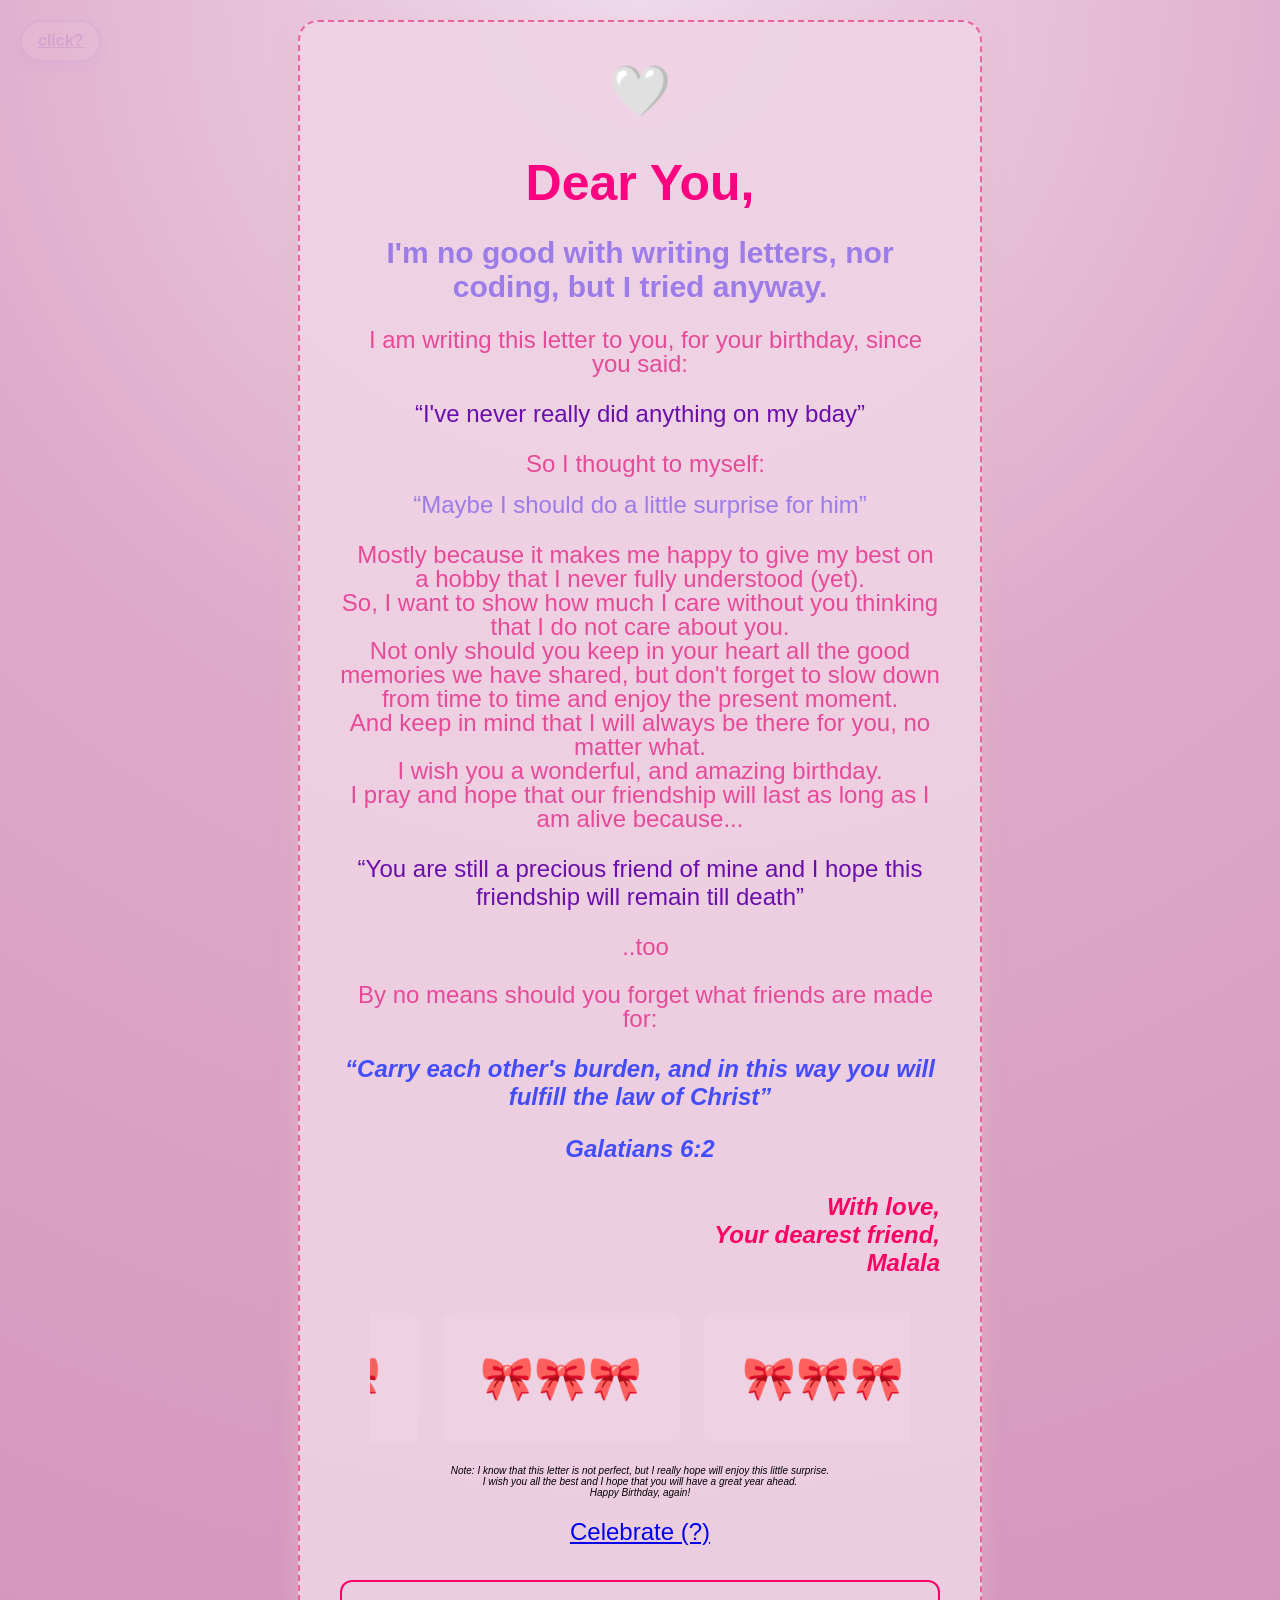
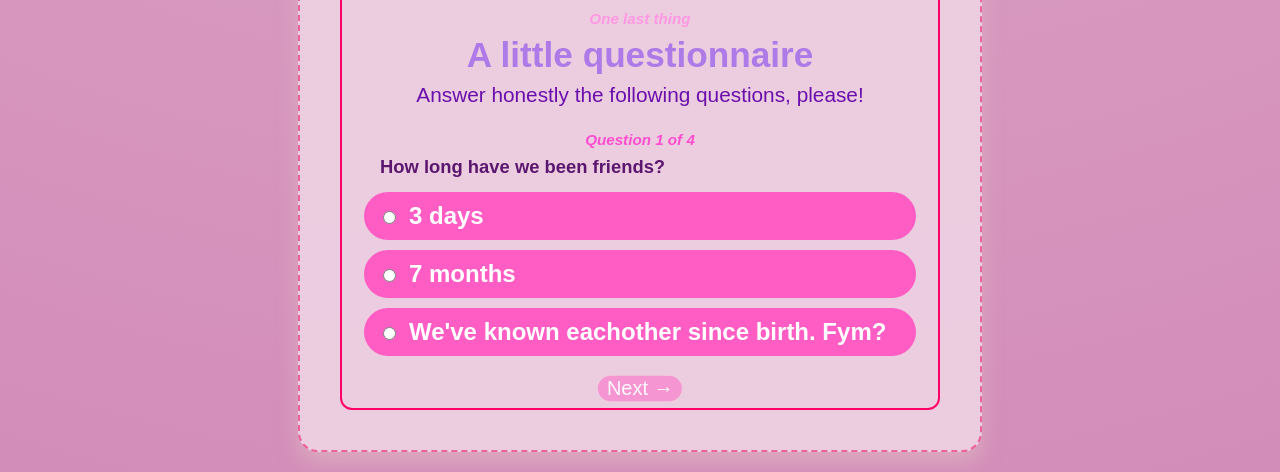
==== commit f689d732: "Update index.html" ====
--- a/index.html
+++ b/index.html
@@ -1,137 +1,137 @@
-<!DOCTYPE html>
-<html lang="en">
-<head> 
-    <meta charset="UTF-8">
-    <meta name="viewport" content="width=device-width, initial-scale=1.0">
-    <title> A little nothing for your birthday </title>
-    <link rel="stylesheet" href="style.css">
-    <style>
-        /*i kinda think this is too much tho*/
-        .friendship-quiz h2 { 
-            margin: 0 0 8px; 
-            font-size: clamp(1.6rem, 4vw, 2.2rem); 
-            color: #9e65e9cc
-        }
-        img{
-            width: 100%;
-        }
-    </style>
-</head>
-<body>
-    <a class="invisible-button" href="click.html" aria-label="hidden message"> 
-        click?
-    </a>
-        <div class="floating-hearts" id="floating-hearts" aria-hidden="true"></div>
-        <div class="letter-container">
-            <div class="heart-icon reveal">🤍</div>
-        <h1 class="reveal">Dear You,</h1>
-        <h2 class="reveal">I'm no good with writing letters, nor coding, but I tried anyway.</h2>
-        <p class="letter-text reveal">
-            I am writing this letter to you, for your birthday, since you said: <br>
-        <div class="citation reveal"> 
-            <p><q>I've never really did anything on my bday</q></p> </div>
-
-        <p class="letter-text reveal">
-            So I thought to myself:<br>
-        <div class="qotation reveal">
-            <q>Maybe I should do a little surprise for him</q> </div>
-        
-            <p class="letter-text reveal">
-            Mostly because it makes me happy to give my best on a hobby that I never fully understood (yet). <br>
-            So, I want to show how much I care without you thinking that I do not care about you.<br>
-            Not only should you keep in your heart all the good memories we have shared, but don't forget to slow down form time to time and enjoy the present moment.<br>
-            And keep in mind that I will always be there for you, no matter what.<br>
-            I wish you a wonderful, and amazing birthday.<br>
-            I pray and hope that our friendship will last as long as I am alive because...<br>
-        <div class="citation reveal">
-            <p><q>You are still a precious friend of mine and I hope this friendship will remain till death</q></p>
-        <div class="letter-text reveal"><p>..too</p></div>
-        <div class="letter-text reveal">
-            <p>By no means should you forget what friends are made for:</p>
-        </div>
-        <div class="citation reveal" style="font-family:'Lucida Sans', 'Lucida Sans Regular', 'Lucida Grande', 'Lucida Sans Unicode', Geneva, Verdana, sans-serif; font-weight: bold; font-style: oblique; color: rgb(67, 76, 255);">
-            <q>Carry each other's burden, and in this way you will fulfill the law of Christ</q>
-            <p>Galatians 6:2</p>
-        </div>
-        <p class="signature reveal"> With love,<br> Your dearest friend,<br>Malala</p>
-        <div class="carousel reveal">
-            <div class="carousel-track">
-                <div class="group">
-                    <div class="card">🎀🎀🎀</div>
-                    <div class="card">🎀🎀🎀</div>
-                    <div class="card">🎀🎀🎀</div>
-                    <div class="card">🎀🎀🎀</div>
-                    <div class="card">🎀🎀🎀</div>
-                </div>
-                <div aria-hidden="true" class="group">
-                    <div class="card">🎀🎀🎀</div>
-                    <div class="card">🎀🎀🎀</div>
-                    <div class="card">🎀🎀🎀</div>
-                    <div class="card">🎀🎀🎀</div>
-                    <div class="card">🎀🎀🎀</div>
-                </div>
-            </div>
-        </div>
-    <div class="note reveal">
-        <p>Note: I know that this letter is not perfect, but I really hope will enjoy this little surprise. <br>
-            I wish you all the best and I hope that you will have a great year ahead. <br>
-            Happy Birthday, again! <br>
-        </p>
-    </div>
-    <div class="celebrate-link reveal">
-        <a href="https://youtu.be/BBJa32lCaaY?si=OQC7jNBbgyOo9_95" target="blank">Celebrate (?)</a>
-    </div>
-    <section class="friendship-quiz" aria-labelledby="friendship-quiz-title">
-        <p class="friendship-quiz-kicker"> One last thing </p>
-        <h2 id="friendship-quiz-title"> A little questionnaire</h2>
-        <p class="friendship-quiz-intro"> Answer honestly the following questions, please! </p>
-        <form id="friendship-form"> 
-            <div class="friendship-quiz-question is-active" data-question="1">
-                <p class="question-count"> Question 1 of 4 </p>
-                <fieldset>
-                    <legend> How long have we been friends? </legend>
-                        <label><input type="radio" name="duration" value="a"> 3 days </input></label>
-                        <label><input type="radio" name="duration" value="b"> 7 months </input></label>
-                        <label><input type="radio" name="duration" value="c"> We've known eachother since birth. Fym? </input></label>
-                </fieldset>
-            </div>
-            <div class="friendship-quiz-question" data-question="2" hidden>
-                <p class="question-count"> Question 2 of 4 </p>
-                <fieldset>
-                    <legend> What makes a friendship truly special? </legend>
-                        <label><input type="radio" name="great-friendship" value="a"> Trust </input></label>
-                        <label><input type="radio" name="great-friendship" value="b"> Laughter </input></label>
-                        <label><input type="radio" name="great-friendship" value="c"> Support </input></label>
-                </fieldset>
-            </div>
-            <div class="friendship-quiz-question" data-question="3" hidden> 
-                <p class="question-count"> Question 3 of 4 </p>
-                <fieldset> 
-                    <legend> What should we do next? </legend>
-                        <label><input type="radio" name="next-adventure" value="a"> Go on an adventure </input></label>
-                        <label><input type="radio" name="next-adventure" value="b"> Find the G spot </input></label>
-                        <label><input type="radio" name="next-adventure" value="c"> Whatever, as long as we go together </input></label>
-                </fieldset>
-            </div>
-            <div class="friendship-quiz-question" data-question="4" hidden>
-                <p class="question-count"> Question 4 of 4 </p>
-                <fieldset>
-                    <legend> Are you ready to make more memories? </legend>
-                        <label><input type="radio" name="ready-for-more" value="a"> Yes, absolutely </input></label>
-                        <label><input type="radio" name="ready-for-more" value="b"> Always</input></label>
-                        <label><input type="radio" name="ready-for-more" value="c"> Is that even a question? </input></label>
-                </fieldset>
-            </div>
-            <button class="friendship-quiz-button" type="button" id="next-button"> Next <span aria-hidden="true">→</span></button>
-        </form>
-        <div class="friendship-quiz-result" id="friendship-quiz-result" aria-live="polite" hidden>
-            <img src="golden-cuffs-removebg-preview.png" alt="golden-cuffs" style="width: 128px;height:128px;">
-            <h3>Congratulations! You are stuck with me now! 💟</h3>
-            <p>Whatever answers you got, I am keeping you in my life. No take backsies! </p>
-            <button class="friendship-quiz-reset" type="button">Take it again <span aria-hidden="true">↻</span></button>
-        </div>
-    </section>        
-    </div> 
-<script src="script.js"></script>
-</body>
-</html>
+<!DOCTYPE html>
+<html lang="en">
+<head> 
+    <meta charset="UTF-8">
+    <meta name="viewport" content="width=device-width, initial-scale=1.0">
+    <title> A little nothing for your birthday </title>
+    <link rel="stylesheet" href="style.css">
+    <style>
+        /*i kinda think this is too much tho*/
+        .friendship-quiz h2 { 
+            margin: 0 0 8px; 
+            font-size: clamp(1.6rem, 4vw, 2.2rem); 
+            color: #9e65e9cc
+        }
+        img{
+            width: 100%;
+        }
+    </style>
+</head>
+<body>
+    <a class="invisible-button" href="click.html" aria-label="hidden message"> 
+        click?
+    </a>
+        <div class="floating-hearts" id="floating-hearts" aria-hidden="true"></div>
+        <div class="letter-container">
+            <div class="heart-icon reveal">🤍</div>
+        <h1 class="reveal">Dear You,</h1>
+        <h2 class="reveal">I'm no good with writing letters, nor coding, but I tried anyway.</h2>
+        <p class="letter-text reveal">
+            I am writing this letter to you, for your birthday, since you said: <br>
+        <div class="citation reveal"> 
+            <p><q>I've never really did anything on my bday</q></p> </div>
+
+        <p class="letter-text reveal">
+            So I thought to myself:<br>
+        <div class="qotation reveal">
+            <q>Maybe I should do a little surprise for him</q> </div>
+        
+            <p class="letter-text reveal">
+            Mostly because it makes me happy to give my best on a hobby that I never fully understood (yet). <br>
+            So, I want to show how much I care without you thinking that I do not care about you.<br>
+            Not only should you keep in your heart all the good memories we have shared, but don't forget to slow down from time to time and enjoy the present moment.<br>
+            And keep in mind that I will always be there for you, no matter what.<br>
+            I wish you a wonderful, and amazing birthday.<br>
+            I pray and hope that our friendship will last as long as I am alive because...<br>
+        <div class="citation reveal">
+            <p><q>You are still a precious friend of mine and I hope this friendship will remain till death</q></p>
+        <div class="letter-text reveal"><p>..too</p></div>
+        <div class="letter-text reveal">
+            <p>By no means should you forget what friends are made for:</p>
+        </div>
+        <div class="citation reveal" style="font-family:'Lucida Sans', 'Lucida Sans Regular', 'Lucida Grande', 'Lucida Sans Unicode', Geneva, Verdana, sans-serif; font-weight: bold; font-style: oblique; color: rgb(67, 76, 255);">
+            <q>Carry each other's burden, and in this way you will fulfill the law of Christ</q>
+            <p>Galatians 6:2</p>
+        </div>
+        <p class="signature reveal"> With love,<br> Your dearest friend,<br>Malala</p>
+        <div class="carousel reveal">
+            <div class="carousel-track">
+                <div class="group">
+                    <div class="card">🎀🎀🎀</div>
+                    <div class="card">🎀🎀🎀</div>
+                    <div class="card">🎀🎀🎀</div>
+                    <div class="card">🎀🎀🎀</div>
+                    <div class="card">🎀🎀🎀</div>
+                </div>
+                <div aria-hidden="true" class="group">
+                    <div class="card">🎀🎀🎀</div>
+                    <div class="card">🎀🎀🎀</div>
+                    <div class="card">🎀🎀🎀</div>
+                    <div class="card">🎀🎀🎀</div>
+                    <div class="card">🎀🎀🎀</div>
+                </div>
+            </div>
+        </div>
+    <div class="note reveal">
+        <p>Note: I know that this letter is not perfect, but I really hope will enjoy this little surprise. <br>
+            I wish you all the best and I hope that you will have a great year ahead. <br>
+            Happy Birthday, again! <br>
+        </p>
+    </div>
+    <div class="celebrate-link reveal">
+        <a href="https://youtu.be/BBJa32lCaaY?si=OQC7jNBbgyOo9_95" target="blank">Celebrate (?)</a>
+    </div>
+    <section class="friendship-quiz" aria-labelledby="friendship-quiz-title">
+        <p class="friendship-quiz-kicker"> One last thing </p>
+        <h2 id="friendship-quiz-title"> A little questionnaire</h2>
+        <p class="friendship-quiz-intro"> Answer honestly the following questions, please! </p>
+        <form id="friendship-form"> 
+            <div class="friendship-quiz-question is-active" data-question="1">
+                <p class="question-count"> Question 1 of 4 </p>
+                <fieldset>
+                    <legend> How long have we been friends? </legend>
+                        <label><input type="radio" name="duration" value="a"> 3 days </input></label>
+                        <label><input type="radio" name="duration" value="b"> 7 months </input></label>
+                        <label><input type="radio" name="duration" value="c"> We've known eachother since birth. Fym? </input></label>
+                </fieldset>
+            </div>
+            <div class="friendship-quiz-question" data-question="2" hidden>
+                <p class="question-count"> Question 2 of 4 </p>
+                <fieldset>
+                    <legend> What makes a friendship truly special? </legend>
+                        <label><input type="radio" name="great-friendship" value="a"> Trust </input></label>
+                        <label><input type="radio" name="great-friendship" value="b"> Laughter </input></label>
+                        <label><input type="radio" name="great-friendship" value="c"> Support </input></label>
+                </fieldset>
+            </div>
+            <div class="friendship-quiz-question" data-question="3" hidden> 
+                <p class="question-count"> Question 3 of 4 </p>
+                <fieldset> 
+                    <legend> What should we do next? </legend>
+                        <label><input type="radio" name="next-adventure" value="a"> Go on an adventure </input></label>
+                        <label><input type="radio" name="next-adventure" value="b"> Find the G spot </input></label>
+                        <label><input type="radio" name="next-adventure" value="c"> Whatever, as long as we go together </input></label>
+                </fieldset>
+            </div>
+            <div class="friendship-quiz-question" data-question="4" hidden>
+                <p class="question-count"> Question 4 of 4 </p>
+                <fieldset>
+                    <legend> Are you ready to make more memories? </legend>
+                        <label><input type="radio" name="ready-for-more" value="a"> Yes, absolutely </input></label>
+                        <label><input type="radio" name="ready-for-more" value="b"> Always</input></label>
+                        <label><input type="radio" name="ready-for-more" value="c"> Is that even a question? </input></label>
+                </fieldset>
+            </div>
+            <button class="friendship-quiz-button" type="button" id="next-button"> Next <span aria-hidden="true">→</span></button>
+        </form>
+        <div class="friendship-quiz-result" id="friendship-quiz-result" aria-live="polite" hidden>
+            <img src="golden-cuffs-removebg-preview.png" alt="golden-cuffs" style="width: 128px;height:128px;">
+            <h3>Congratulations! You are stuck with me now! 💟</h3>
+            <p>Whatever answers you got, I am keeping you in my life. No take backsies! </p>
+            <button class="friendship-quiz-reset" type="button">Take it again <span aria-hidden="true">↻</span></button>
+        </div>
+    </section>        
+    </div> 
+<script src="script.js"></script>
+</body>
+</html>
--- a/style.css
+++ b/style.css
@@ -1,359 +1,359 @@
-/* Style background page */
-body{
-    position: relative;
-    background: radial-gradient(circle at top, #efd9eb 0%, #deaac9 35%, #d38db9 100%);
-    font-family: 'Segoe UI', Tahoma, Geneva, Verdana, sans-serif;
-    font-display: auto;
-    display: flex;
-    justify-content: center;
-    min-height: 100vh;
-    margin: 0;
-    padding: 20px;
-    overflow-x: hidden;
-}
-
-.floating-hearts {
-    position: fixed;
-    inset: 0;
-    overflow: hidden;
-    pointer-events: none;
-    z-index: 0;
-}
-
-.heart-particle {
-    position: absolute;
-    bottom: -10vh;
-    left: 0;
-    opacity: 0;
-    user-select: none;
-    animation: floatUp linear infinite;
-    text-shadow: 0 0 10px rgba(255, 255, 255, 0.45);
-}
-
-@keyframes floatUp {
-    0% {
-        transform: translate3d(0, 0, 0) scale(0.7) rotate(0deg);
-        opacity: 0;
-    }
-    15% {
-        opacity: 0.7;
-    }
-    100% {
-        transform: translate3d(var(--drift-x), -118vh, 0) scale(1.35) rotate(var(--spin));
-        opacity: 0;
-    }
-}
-
-/* The letter container card*/
-.letter-container{
-    position: relative;
-    z-index: 1;
-    background: rgba(239, 211, 228, 0.9);
-    max-width: 600px;
-    width: 100%;
-    padding: 40px;
-    border-radius: 20px;
-    box-shadow: 0 10px 20px rgba(225, 192, 193, 0.548);
-    border: 2px dashed#ec629a;
-    text-align: center;
-    transform: translateY(24px) scale(0.98);
-    transition: opacity 0.9s ease, transform 0.9s ease;
-}
-
-.letter-container.is-visible {
-    opacity: 1;
-    transform: translateY(0) scale(1);
-}
-
-.reveal {
-    opacity: 0;
-    visibility: visible;
-    transform: translateY(18px) rotate(1deg);
-    filter: blur(4px);
-    transition: opacity 0.8s ease, transform 0.8s ease, filter 0.8s ease;
-}
-
-.reveal.is-visible {
-    opacity: 1;
-    transform: translateY(0) rotate(0deg);
-    filter: blur(0);
-}
-
-.heart-icon {
-    display: block;
-    border: 0;
-    background: transparent;
-    cursor: pointer;
-    font-size: 50px;
-    text-align: center;
-    text-decoration: wavy;
-    color: crimson;
-    margin-bottom: 20px;
-    animation: heartPulse 1.8s ease-in-out infinite;
-}
-
-@keyframes heartPulse {
-    0%, 100% { transform: scale(1); }
-    50% { transform: scale(1.12); }
-}
-/* The citation from WhatsApp*/
-.citation {
-    font-size: medium;
-    color:#6a0eac;
-    text-align: center;
-    font-size: clamp(1rem, 2.5vw,1.5rem);
-
-}
-.qotation {
-    color:#9b7ce9;
-    font-size: clamp(1rem, 2.5vw,1.5rem);
-
-}
-#hidden-message {
-    display: block;
-    font-family: 'Lucida Sans', 'Lucida Sans Regular', 'Lucida Grande', 'Lucida Sans Unicode', Geneva, Verdana, sans-serif;
-    color: #291642;
-    font-weight: lighter;
-    text-align: center;
-}
-/*the cute icon */
-.heart-icon {
-    display: block;
-    border: 0;
-    background: transparent;
-    font-size: 50px;
-    text-align: center;
-    text-decoration: wavy;
-    color: crimson;
-    margin-bottom: 20px;
-}
-/* THe Heading style */
-h1 {
-    color: #ff0080;
-    font-size: 50px;
-    margin-bottom: 10px;
-}
-/* the second Heading */
-h2 {
-    color: #9b7ce9;
-    font-size: 30px;
-    text-align: center;
-    margin-bottom: auto;
-}
-/* Letter paragraph */
-.letter-text {
-    color: rgb(230, 74, 152);
-    font-size: clamp(1rem, 2.5vw,1.5rem);
-    line-height: 1.0;
-    margin-bottom: 15px;
-    text-indent: 11px;
-}
-/*carousel like animation*/
-.carousel {
-    margin: auto;
-    width: 90%;
-    overflow: hidden;
-    position: relative;
-    padding: 0.5em 0;
-}
-
-.carousel-track {
-    display: flex;
-    width: max-content;
-    animation: scroll 18s linear infinite;
-}
-
-/*the group of the items*/
-.group {
-    display: flex;
-    align-items: center;
-    justify-content: center;
-    gap: 1em;
-    flex-shrink: 0;
-    padding-right: 1em;
-}
-
-/* the items in the carousel animation*/
-.card {
-    flex: 0 0 5.5em;
-    height: 3em;
-    display: flex;
-    align-items: center;
-    justify-content: center;
-    opacity: 1;
-    background-color: rgba(239, 211, 228, 0.75);
-    font-size: 2.7rem;
-    border-radius: 10px;
-    line-height: 1;
-}
-
-/*animation itself*/
-@keyframes scroll {
-    from { transform: translateX(0); }
-    to { transform: translateX(-50%); }
-}
-/* The signature styling*/
-.signature {
-    margin-top: 30px;
-    font-style: italic;
-    color: #fd0061;
-    text-align: right;
-    font-size: 18px;
-    font-weight: bold;
-    font-size: clamp(1rem, 2.5vw,1.5rem);
-}
-/* The note styling*/
-.note {
-    margin-top: 10px;
-    font-style: italic;
-    color: #000000;
-    text-align: center;
-    font-size: 10px;
-}
-/*ragebait(?) button */
-.celebrate-link {
-    display: block;
-    margin-top: 20px;
-    text-align: center;
-}
-/* quiz styling*/
-.friendship-quiz {
-    margin-top: 34px;
-    padding: 28px 22px 24px;
-    border: 2px solid #ff0166;
-    border-radius: 12px;
-    background: rgba(255, 255, 255, 0);
-}
-/* the button quiz styling */
-.friendship-quiz button {
-    transform: translateY(10px);
-    gap: 20px;
-    border: royalblue;
-    border-radius: 999px;
-    scale: 150%;
-    background: #ff5dc47b;
-    color: #fff8fd;
-    cursor: pointer;
-}
-/* quiz head*/
-.friendship-quiz-kicker {
-    margin: 0 0 8px;
-    color: #ff98e3;
-    font-size: 0.95rem;
-    font-weight: 650;
-    font-style: oblique;
-}
-/* question count */
-.question-count {
-    margin: 0 0 8px;
-    color: #ff4dd0;
-    font-size: 0.95rem;
-    font-weight: 650;
-    font-style: oblique;
-}
-/* question text */
-.friendship-quiz-intro {
-    margin: 8px 0 24px;
-    color: #6a0eac;
-    font-size: clamp(1.1rem, 2.5vw, 1.3rem);
-}
-/* questions */
-fieldset {
-    display: grid;
-    gap: 10px;
-    margin: 0;
-    padding: 0;
-    border: 0;
-    text-align: left;
-    transition: transform background-color 5ms ease;
-}
-/* question legend */
-legend {
-    margin: 14px;
-    color:#5b176f;
-    font-size: 1.15rem;
-    font-weight: 700;
-}
-/* option styling*/
-fieldset label {
-    display: flex;
-    gap: 10px;
-    align-items: center;
-    padding: 10px 14px;
-    border: 0px;
-    border-radius: 999px;
-    background: #ff5dc4;
-    color:#ffffff;
-    font-weight: 700;
-    cursor: pointer;
-    transition: background-color 160ms ease, transform 160ms ease;
-}
-/*hovering the options*/
-fieldset label:hover {
-    background-color: #ff9ec5;
-    color: #844c95;
-    transform: translateY(-4px);
-}
-/*fuck is a quiz button focus?*/ 
-.quiz-button:focus-visible {
-    background-color: #ff0004;
-    transform: translateY(-20px);
-}
-.result-heart {
-    font-size: 2.5rem;
-}
-/* image animation css*/
-.friendship-quiz-result img {
-    display: block;
-    margin: 0 auto 12px;
-    width: 110px;
-    height: 110px;
-    animation: prize-float 2.1s ease-in-out infinite;
-    filter: drop-shadow(0 10px 18px rgba(162, 92, 255, 0.35));
-}
-/* image animation keyframes */
-@keyframes prize-float {
-    0%, 100% {
-        transform: translateY(0) scale(1);
-    }
-    50% {
-        transform: translateY(-8px) scale(1.04);
-    }
-}
-/*results*/
-.friendship-quiz-result h3 {
-    margin: 0;
-    color: #5b176f;
-}
-/*another button, this one's invisible, almost*/
-.invisible-button {
-    position: fixed;
-    opacity: 0.1;
-    top: 20px;
-    left: 20px;
-    z-index: 1000;
-    padding: 10px 16px;
-    border: 2px solid #9b7ce9;
-    border-radius: 999px;
-    background: #efd3e4;
-    color: #6a0eac;
-    font: inherit;
-    font-weight: 700;
-    box-shadow: 0 6px 16px rgba(106, 14, 172, 0.25);
-    cursor: not-allowed;
-    transition: transform 160ms ease, box-shadow 160ms ease, background-color 160ms ease;
-}
-
-.invisible-button:hover,
-.invisible-button:focus-visible {
-    background: #ffffff;
-    transform: translateY(-3px);
-    box-shadow: 0 9px 20px rgba(106, 14, 172, 0.35);
-}
-
-@media (max-width: 640px) {
-    .invisible-button {
-        top: 12px;
-        left: 12px;
-    }
+/* Style background page */
+body{
+    position: relative;
+    background: radial-gradient(circle at top, #efd9eb 0%, #deaac9 35%, #d38db9 100%);
+    font-family: 'Segoe UI', Tahoma, Geneva, Verdana, sans-serif;
+    font-display: auto;
+    display: flex;
+    justify-content: center;
+    min-height: 100vh;
+    margin: 0;
+    padding: 20px;
+    overflow-x: hidden;
+}
+
+.floating-hearts {
+    position: fixed;
+    inset: 0;
+    overflow: hidden;
+    pointer-events: none;
+    z-index: 0;
+}
+
+.heart-particle {
+    position: absolute;
+    bottom: -10vh;
+    left: 0;
+    opacity: 0;
+    user-select: none;
+    animation: floatUp linear infinite;
+    text-shadow: 0 0 10px rgba(255, 255, 255, 0.45);
+}
+
+@keyframes floatUp {
+    0% {
+        transform: translate3d(0, 0, 0) scale(0.7) rotate(0deg);
+        opacity: 0;
+    }
+    15% {
+        opacity: 0.7;
+    }
+    100% {
+        transform: translate3d(var(--drift-x), -118vh, 0) scale(1.35) rotate(var(--spin));
+        opacity: 0;
+    }
+}
+
+/* The letter container card*/
+.letter-container{
+    position: relative;
+    z-index: 1;
+    background: rgba(239, 211, 228, 0.9);
+    max-width: 600px;
+    width: 100%;
+    padding: 40px;
+    border-radius: 20px;
+    box-shadow: 0 10px 20px rgba(225, 192, 193, 0.548);
+    border: 2px dashed#ec629a;
+    text-align: center;
+    transform: translateY(24px) scale(0.98);
+    transition: opacity 0.9s ease, transform 0.9s ease;
+}
+
+.letter-container.is-visible {
+    opacity: 1;
+    transform: translateY(0) scale(1);
+}
+
+.reveal {
+    opacity: 0;
+    visibility: visible;
+    transform: translateY(18px) rotate(1deg);
+    filter: blur(4px);
+    transition: opacity 0.8s ease, transform 0.8s ease, filter 0.8s ease;
+}
+
+.reveal.is-visible {
+    opacity: 1;
+    transform: translateY(0) rotate(0deg);
+    filter: blur(0);
+}
+
+.heart-icon {
+    display: block;
+    border: 0;
+    background: transparent;
+    cursor: pointer;
+    font-size: 50px;
+    text-align: center;
+    text-decoration: wavy;
+    color: crimson;
+    margin-bottom: 20px;
+    animation: heartPulse 1.8s ease-in-out infinite;
+}
+
+@keyframes heartPulse {
+    0%, 100% { transform: scale(1); }
+    50% { transform: scale(1.12); }
+}
+/* The citation from WhatsApp*/
+.citation {
+    font-size: medium;
+    color:#6a0eac;
+    text-align: center;
+    font-size: clamp(1rem, 2.5vw,1.5rem);
+
+}
+.qotation {
+    color:#9b7ce9;
+    font-size: clamp(1rem, 2.5vw,1.5rem);
+
+}
+#hidden-message {
+    display: block;
+    font-family: 'Lucida Sans', 'Lucida Sans Regular', 'Lucida Grande', 'Lucida Sans Unicode', Geneva, Verdana, sans-serif;
+    color: #291642;
+    font-weight: lighter;
+    text-align: center;
+}
+/*the cute icon */
+.heart-icon {
+    display: block;
+    border: 0;
+    background: transparent;
+    font-size: 50px;
+    text-align: center;
+    text-decoration: wavy;
+    color: crimson;
+    margin-bottom: 20px;
+}
+/* THe Heading style */
+h1 {
+    color: #ff0080;
+    font-size: 50px;
+    margin-bottom: 10px;
+}
+/* the second Heading */
+h2 {
+    color: #9b7ce9;
+    font-size: 30px;
+    text-align: center;
+    margin-bottom: auto;
+}
+/* Letter paragraph */
+.letter-text {
+    color: rgb(230, 74, 152);
+    font-size: clamp(1rem, 2.5vw,1.5rem);
+    line-height: 1.0;
+    margin-bottom: 15px;
+    text-indent: 11px;
+}
+/*carousel like animation*/
+.carousel {
+    margin: auto;
+    width: 90%;
+    overflow: hidden;
+    position: relative;
+    padding: 0.5em 0;
+}
+
+.carousel-track {
+    display: flex;
+    width: max-content;
+    animation: scroll 18s linear infinite;
+}
+
+/*the group of the items*/
+.group {
+    display: flex;
+    align-items: center;
+    justify-content: center;
+    gap: 1em;
+    flex-shrink: 0;
+    padding-right: 1em;
+}
+
+/* the items in the carousel animation*/
+.card {
+    flex: 0 0 5.5em;
+    height: 3em;
+    display: flex;
+    align-items: center;
+    justify-content: center;
+    opacity: 1;
+    background-color: rgba(239, 211, 228, 0.75);
+    font-size: 2.7rem;
+    border-radius: 10px;
+    line-height: 1;
+}
+
+/*animation itself*/
+@keyframes scroll {
+    from { transform: translateX(0); }
+    to { transform: translateX(-50%); }
+}
+/* The signature styling*/
+.signature {
+    margin-top: 30px;
+    font-style: italic;
+    color: #fd0061;
+    text-align: right;
+    font-size: 18px;
+    font-weight: bold;
+    font-size: clamp(1rem, 2.5vw,1.5rem);
+}
+/* The note styling*/
+.note {
+    margin-top: 10px;
+    font-style: italic;
+    color: #000000;
+    text-align: center;
+    font-size: 10px;
+}
+/*ragebait(?) button */
+.celebrate-link {
+    display: block;
+    margin-top: 20px;
+    text-align: center;
+}
+/* quiz styling*/
+.friendship-quiz {
+    margin-top: 34px;
+    padding: 28px 22px 24px;
+    border: 2px solid #ff0166;
+    border-radius: 12px;
+    background: rgba(255, 255, 255, 0);
+}
+/* the button quiz styling */
+.friendship-quiz button {
+    transform: translateY(10px);
+    gap: 20px;
+    border: royalblue;
+    border-radius: 999px;
+    scale: 150%;
+    background: #ff5dc47b;
+    color: #fff8fd;
+    cursor: pointer;
+}
+/* quiz head*/
+.friendship-quiz-kicker {
+    margin: 0 0 8px;
+    color: #ff98e3;
+    font-size: 0.95rem;
+    font-weight: 650;
+    font-style: oblique;
+}
+/* question count */
+.question-count {
+    margin: 0 0 8px;
+    color: #ff4dd0;
+    font-size: 0.95rem;
+    font-weight: 650;
+    font-style: oblique;
+}
+/* question text */
+.friendship-quiz-intro {
+    margin: 8px 0 24px;
+    color: #6a0eac;
+    font-size: clamp(1.1rem, 2.5vw, 1.3rem);
+}
+/* questions */
+fieldset {
+    display: grid;
+    gap: 10px;
+    margin: 0;
+    padding: 0;
+    border: 0;
+    text-align: left;
+    transition: transform background-color 5ms ease;
+}
+/* question legend */
+legend {
+    margin: 14px;
+    color:#5b176f;
+    font-size: 1.15rem;
+    font-weight: 700;
+}
+/* option styling*/
+fieldset label {
+    display: flex;
+    gap: 10px;
+    align-items: center;
+    padding: 10px 14px;
+    border: 0px;
+    border-radius: 999px;
+    background: #ff5dc4;
+    color:#ffffff;
+    font-weight: 700;
+    cursor: pointer;
+    transition: background-color 160ms ease, transform 160ms ease;
+}
+/*hovering the options*/
+fieldset label:hover {
+    background-color: #ff9ec5;
+    color: #844c95;
+    transform: translateY(-4px);
+}
+/*fuck is a quiz button focus?*/ 
+.quiz-button:focus-visible {
+    background-color: #ff0004;
+    transform: translateY(-20px);
+}
+.result-heart {
+    font-size: 2.5rem;
+}
+/* image animation css*/
+.friendship-quiz-result img {
+    display: block;
+    margin: 0 auto 12px;
+    width: 110px;
+    height: 110px;
+    animation: prize-float 2.1s ease-in-out infinite;
+    filter: drop-shadow(0 10px 18px rgba(162, 92, 255, 0.35));
+}
+/* image animation keyframes */
+@keyframes prize-float {
+    0%, 100% {
+        transform: translateY(0) scale(1);
+    }
+    50% {
+        transform: translateY(-8px) scale(1.04);
+    }
+}
+/*results*/
+.friendship-quiz-result h3 {
+    margin: 0;
+    color: #5b176f;
+}
+/*another button, this one's invisible, almost*/
+.invisible-button {
+    position: fixed;
+    opacity: 0.1;
+    top: 20px;
+    left: 20px;
+    z-index: 1000;
+    padding: 10px 16px;
+    border: 2px solid #9b7ce9;
+    border-radius: 999px;
+    background: #efd3e4;
+    color: #6a0eac;
+    font: inherit;
+    font-weight: 700;
+    box-shadow: 0 6px 16px rgba(106, 14, 172, 0.25);
+    cursor: not-allowed;
+    transition: transform 160ms ease, box-shadow 160ms ease, background-color 160ms ease;
+}
+
+.invisible-button:hover,
+.invisible-button:focus-visible {
+    background: #ffffff;
+    transform: translateY(-3px);
+    box-shadow: 0 9px 20px rgba(106, 14, 172, 0.35);
+}
+
+@media (max-width: 640px) {
+    .invisible-button {
+        top: 12px;
+        left: 12px;
+    }
 } 
